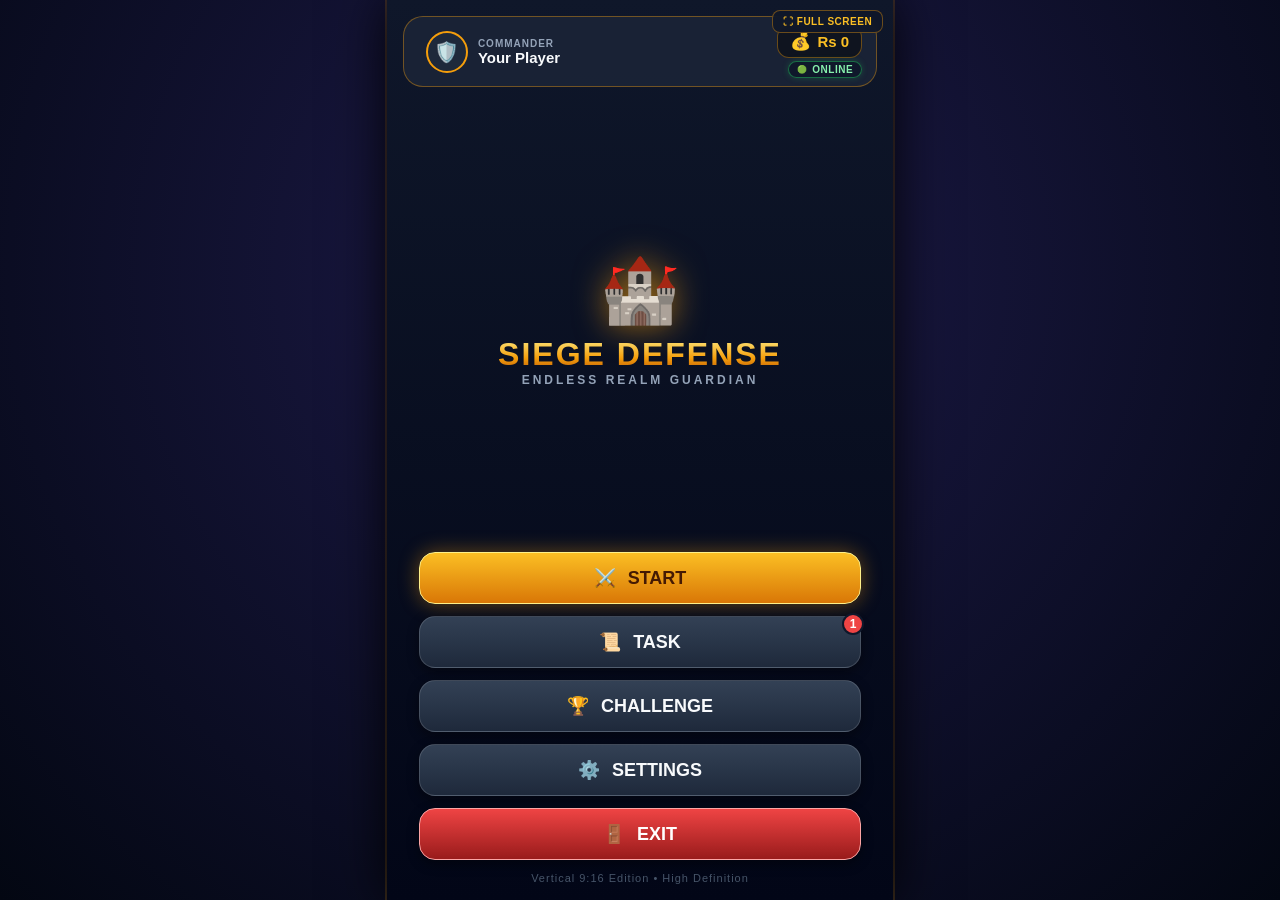
==== public/index.html @ 9a0242b2 "feat: initialize project scaffold Set up base Android project structure including Gradle version cat" ====
<!DOCTYPE html>
<html lang="en">
<head>
  <meta charset="UTF-8" />
  <meta name="viewport" content="width=device-width, initial-scale=1.0, maximum-scale=1.0, user-scalable=no, viewport-fit=cover" />
  <title>Tower Defense</title>
  <link rel="stylesheet" href="style.css" />
</head>
<body>
  <div id="game-root" class="game-wrapper">
    <!-- Fullscreen quick toggle button -->
    <button id="btn-fullscreen" class="btn-fullscreen-toggle" title="Full Screen">⛶ FULL SCREEN</button>

    <!-- Error Fallback display -->
    <div id="fatal-error-overlay" class="hidden error-overlay">
      <div class="error-box">
        <h3>Game Notice</h3>
        <p id="fatal-error-msg">Loading game assets...</p>
        <button onclick="location.reload()" class="btn-secondary" style="margin-top:10px;padding:8px 16px;">Reload</button>
      </div>
    </div>

    <!-- MAIN MENU SCREEN -->
    <div id="main-menu" class="screen active">
      <div class="menu-top-bar">
        <div class="player-profile-badge" id="btn-open-profile" title="Player Profile">
          <div class="avatar-frame">
            <img id="menu-avatar-img" src="" alt="Avatar" class="avatar-img hidden" />
            <div id="menu-avatar-fallback" class="avatar-fallback">🛡️</div>
          </div>
          <div class="player-info">
            <span class="player-label">COMMANDER</span>
            <span id="menu-player-name" class="player-name">Your Player</span>
          </div>
        </div>
        <div class="menu-status-container">
          <div class="currency-badge">
            <span class="currency-icon">💰</span>
            <span id="menu-money-display" class="currency-amount">Rs 0</span>
          </div>
          <div id="connection-status" class="connection-status online" title="Network Connection Status">
            <span class="status-indicator">🟢</span>
            <span class="status-text">ONLINE</span>
          </div>
        </div>
      </div>

      <div class="menu-hero">
        <div class="game-logo">
          <div class="logo-shield">🏰</div>
          <h1 class="logo-title">SIEGE DEFENSE</h1>
          <p class="logo-subtitle">ENDLESS REALM GUARDIAN</p>
        </div>
      </div>

      <div class="menu-actions">
        <button id="btn-start" class="btn-menu btn-primary">
          <span class="btn-icon">⚔️</span>
          <span class="btn-text">START</span>
        </button>
        <button id="btn-task" class="btn-menu btn-secondary">
          <span class="btn-icon">📜</span>
          <span class="btn-text">TASK</span>
          <span id="task-badge" class="badge hidden">!</span>
        </button>
        <button id="btn-challenge" class="btn-menu btn-secondary">
          <span class="btn-icon">🏆</span>
          <span class="btn-text">CHALLENGE</span>
          <span id="challenge-badge" class="badge hidden">!</span>
        </button>
        <button id="btn-settings" class="btn-menu btn-secondary">
          <span class="btn-icon">⚙️</span>
          <span class="btn-text">SETTINGS</span>
        </button>
        <button id="btn-exit" class="btn-menu btn-danger">
          <span class="btn-icon">🚪</span>
          <span class="btn-text">EXIT</span>
        </button>
      </div>
      <div class="menu-footer">Vertical 9:16 Edition • High Definition</div>
    </div>

    <!-- GAMEPLAY SCREEN -->
    <div id="gameplay-screen" class="screen">
      <!-- Game Top HUD -->
      <div id="game-hud">
        <div class="hud-stat" id="stat-castle">
          <span class="stat-icon">🏰</span>
          <span id="hud-castle" class="stat-value">100 / 100</span>
        </div>
        <div class="hud-stat" id="stat-money">
          <span class="stat-icon">💰</span>
          <span id="hud-money" class="stat-value">Rs 0</span>
        </div>
        <div class="hud-stat" id="stat-wave">
          <span class="stat-icon">🌊</span>
          <span id="hud-wave" class="stat-value">WAVE 1 / 100</span>
        </div>
        <div class="hud-controls">
          <button id="btn-speed" class="hud-btn" title="Toggle Speed">1x</button>
          <button id="btn-pause" class="hud-btn" title="Pause Game">⏸️</button>
          <button id="btn-ingame-menu" class="hud-btn" title="Return to Menu">🚪</button>
        </div>
      </div>

      <!-- Wave Announcement Banner -->
      <div id="wave-banner" class="wave-banner hidden">
        <div id="wave-banner-text" class="wave-banner-title">WAVE 1</div>
        <div id="wave-banner-sub" class="wave-banner-sub">GET READY!</div>
      </div>

      <!-- Battle Canvas Area -->
      <div id="canvas-container">
        <canvas id="game-canvas"></canvas>
      </div>

      <!-- Bottom Build & Control Bar -->
      <div id="bottom-bar">
        <div id="wave-control-bar">
          <div id="prep-timer-box">
            <span class="prep-label">Next Wave in:</span>
            <span id="prep-timer-val" class="prep-val">10s</span>
          </div>
          <button id="btn-send-wave" class="btn-action-wave">
            <span>⚔️ START WAVE</span>
          </button>
        </div>

        <div id="tower-selector-bar">
          <div class="tower-card" data-type="archer">
            <div class="tower-card-icon">🏹</div>
            <div class="tower-card-info">
              <span class="tower-card-name">Archer</span>
              <span class="tower-card-cost">Rs 100</span>
            </div>
          </div>
          <div class="tower-card" data-type="cannon">
            <div class="tower-card-icon">💣</div>
            <div class="tower-card-info">
              <span class="tower-card-name">Cannon</span>
              <span class="tower-card-cost">Rs 150</span>
            </div>
          </div>
          <div class="tower-card" data-type="magic">
            <div class="tower-card-icon">🔮</div>
            <div class="tower-card-info">
              <span class="tower-card-name">Magic</span>
              <span class="tower-card-cost">Rs 175</span>
            </div>
          </div>
          <div class="tower-card" data-type="lightning">
            <div class="tower-card-icon">⚡</div>
            <div class="tower-card-info">
              <span class="tower-card-name">Lightning</span>
              <span class="tower-card-cost">Rs 225</span>
            </div>
          </div>
        </div>
      </div>

      <!-- Tower Inspection Modal / Panel -->
      <div id="tower-inspector" class="inspector-panel hidden">
        <div class="inspector-header">
          <div class="inspector-title-row">
            <span id="insp-icon" class="insp-icon">🏹</span>
            <div>
              <div id="insp-name" class="insp-name">Archer Tower</div>
              <div id="insp-level" class="insp-level">Level 1</div>
            </div>
          </div>
          <button id="btn-close-inspector" class="insp-close">✕</button>
        </div>
        <div class="inspector-stats">
          <div class="stat-pill"><span class="pill-lbl">Damage</span><span id="insp-dmg" class="pill-val">25</span></div>
          <div class="stat-pill"><span class="pill-lbl">Range</span><span id="insp-rng" class="pill-val">140</span></div>
          <div class="stat-pill"><span class="pill-lbl">Speed</span><span id="insp-spd" class="pill-val">1.2s</span></div>
          <div class="stat-pill"><span class="pill-lbl">Kills</span><span id="insp-kills" class="pill-val">0</span></div>
        </div>
        <div class="inspector-actions">
          <button id="btn-upgrade-tower" class="btn-inspect btn-upgrade">
            <span>⬆️ Upgrade</span>
            <span id="insp-upgrade-cost" class="cost-tag">Rs 120</span>
          </button>
          <button id="btn-sell-tower" class="btn-inspect btn-sell">
            <span>💰 Sell</span>
            <span id="insp-sell-refund" class="cost-tag">+Rs 70</span>
          </button>
        </div>
      </div>
    </div>

    <!-- PROFILE CUSTOMIZATION MODAL -->
    <div id="profile-modal" class="modal-overlay hidden">
      <div class="modal-card">
        <div class="modal-header">
          <h2>Player Profile</h2>
          <button class="modal-close" data-close="profile-modal">✕</button>
        </div>
        <div class="profile-preview-box">
          <div class="large-avatar-frame">
            <img id="profile-modal-img" src="" alt="Avatar" class="large-avatar-img hidden" />
            <div id="profile-modal-fallback" class="large-avatar-fallback">🛡️</div>
          </div>
          <input type="file" id="avatar-file-input" accept="image/png, image/jpeg, image/jpg" style="display:none;" />
          <button id="btn-upload-avatar" class="btn-subaction">📷 Upload Picture</button>
        </div>
        <div class="profile-form-group">
          <label for="input-player-name">Player Name</label>
          <input type="text" id="input-player-name" maxlength="20" placeholder="Enter commander name..." />
        </div>
        <div class="modal-footer">
          <button id="btn-save-profile" class="btn-primary full-width">SAVE</button>
        </div>
      </div>
    </div>

    <!-- TASKS MODAL -->
    <div id="tasks-modal" class="modal-overlay hidden">
      <div class="modal-card modal-large">
        <div class="modal-header">
          <h2 id="tasks-title">TASKS 0 / 100</h2>
          <button class="modal-close" data-close="tasks-modal">✕</button>
        </div>
        <div class="modal-content scrollable">
          <div id="tasks-list" class="items-list">
            <!-- Dynamic tasks rendered here -->
          </div>
        </div>
        <div class="modal-footer">
          <button class="btn-secondary full-width" data-close="tasks-modal">CLOSE</button>
        </div>
      </div>
    </div>

    <!-- CHALLENGES MODAL -->
    <div id="challenges-modal" class="modal-overlay hidden">
      <div class="modal-card modal-large">
        <div class="modal-header">
          <h2 id="challenges-title">CHALLENGES 0 / 100</h2>
          <button class="modal-close" data-close="challenges-modal">✕</button>
        </div>
        <div class="modal-content scrollable">
          <div id="challenges-list" class="items-list">
            <!-- Dynamic challenges rendered here -->
          </div>
        </div>
        <div class="modal-footer">
          <button class="btn-secondary full-width" data-close="challenges-modal">CLOSE</button>
        </div>
      </div>
    </div>

    <!-- SETTINGS MODAL -->
    <div id="settings-modal" class="modal-overlay hidden">
      <div class="modal-card">
        <div class="modal-header">
          <h2>⚙️ Settings</h2>
          <button class="modal-close" data-close="settings-modal">✕</button>
        </div>
        <div class="settings-body">
          <!-- 1. MASTER VOLUME -->
          <div class="setting-section" id="section-master-volume">
            <div class="setting-section-header">
              <span class="setting-section-title">🔊 MASTER VOLUME</span>
            </div>
            <div class="volume-slider-box">
              <div class="volume-slider-row">
                <span id="volume-icon" class="volume-icon">🔊</span>
                <input type="range" id="slider-master-volume" min="0" max="100" value="70" class="volume-slider" title="Master Volume" />
                <span id="volume-percent-text" class="volume-percent-text">70%</span>
              </div>
            </div>
            <div class="audio-subtoggles">
              <div class="subtoggle-item">
                <span>Music</span>
                <label class="switch switch-sm">
                  <input type="checkbox" id="toggle-music" checked />
                  <span class="slider"></span>
                </label>
              </div>
              <div class="subtoggle-item">
                <span>Sound FX</span>
                <label class="switch switch-sm">
                  <input type="checkbox" id="toggle-sfx" checked />
                  <span class="slider"></span>
                </label>
              </div>
            </div>
          </div>

          <!-- 2. GRAPHICS -->
          <div class="setting-section" id="section-graphics">
            <div class="setting-section-header">
              <span class="setting-section-title">🎨 GRAPHICS</span>
            </div>
            <div class="quality-selector" id="graphics-selector">
              <button class="btn-chip" data-quality="low">LOW</button>
              <button class="btn-chip active" data-quality="medium">MEDIUM</button>
              <button class="btn-chip" data-quality="high">HIGH</button>
            </div>
            <div id="graphics-desc" class="setting-info-desc">
              <strong>MEDIUM:</strong> Normal particles • Normal animations • Normal effects
            </div>
          </div>

          <!-- 3. DIFFICULTY -->
          <div class="setting-section" id="section-difficulty">
            <div class="setting-section-header">
              <span class="setting-section-title">⚔️ DIFFICULTY</span>
            </div>
            <div class="difficulty-selector" id="difficulty-selector">
              <button class="btn-difficulty active" data-diff="easy">EASY</button>
              <button class="btn-difficulty" data-diff="normal">NORMAL</button>
              <button class="btn-difficulty" data-diff="hard">HARD</button>
            </div>
            <div id="difficulty-desc" class="setting-info-desc">
              <strong>EASY:</strong> Enemy HP: Low | Castle Dmg: Low | Speed: Very Slow | Spawns: Slow. Suitable for beginners.
            </div>
          </div>

          <hr class="divider" />
          <div class="setting-danger-zone">
            <button id="btn-reset-data" class="btn-danger full-width">Reset Game Data</button>
          </div>
        </div>
        <div class="modal-footer">
          <button class="btn-secondary full-width" data-close="settings-modal">BACK</button>
        </div>
      </div>
    </div>

    <!-- RESET CONFIRMATION MODAL -->
    <div id="reset-confirm-modal" class="modal-overlay hidden">
      <div class="modal-card alert-card">
        <h3>Reset Game Data</h3>
        <p class="alert-desc">Are you sure? All saved progress will be deleted.</p>
        <div class="alert-actions">
          <button id="btn-reset-cancel" class="btn-secondary">CANCEL</button>
          <button id="btn-reset-confirm" class="btn-danger">RESET</button>
        </div>
      </div>
    </div>

    <!-- EXIT / THANKS SCREEN -->
    <div id="exit-screen" class="screen">
      <div class="exit-card">
        <div class="exit-badge">🏰</div>
        <h2>Thanks for playing!</h2>
        <p>All your progress, commander profile, tasks, and coins have been safely saved.</p>
        <button id="btn-return-game" class="btn-primary full-width">RETURN TO GAME</button>
      </div>
    </div>

    <!-- GAME OVER SCREEN -->
    <div id="game-over-screen" class="screen">
      <div class="game-over-card">
        <h1 class="game-over-title">GAME OVER</h1>
        
        <div class="game-over-stats">
          <div class="game-over-stat-line">
            <span class="stat-line-label">Money Collected:</span>
            <span id="go-money" class="stat-line-val">Rs 0</span>
          </div>
          <div class="game-over-stat-line">
            <span class="stat-line-label">Kills:</span>
            <span id="go-kills" class="stat-line-val">0</span>
          </div>
          <div class="game-over-stat-line">
            <span class="stat-line-label">Playing Duration:</span>
            <span id="go-duration" class="stat-line-val">00:00</span>
          </div>
        </div>

        <div class="game-over-actions">
          <button id="btn-go-restart" class="btn-primary full-width">RESTART</button>
          <button id="btn-go-menu" class="btn-secondary full-width">MAIN MENU</button>
        </div>
      </div>
    </div>

    <!-- VICTORY SCREEN (100 WAVES COMPLETED) -->
    <div id="victory-screen" class="screen">
      <div class="victory-card">
        <div class="victory-trophy">🏆</div>
        <h1 class="victory-title">100 WAVES COMPLETED!</h1>
        <p class="victory-subtitle">CITADEL DEFENDED & REALM SECURED</p>
        
        <div class="victory-stats">
          <div class="victory-stat-line">
            <span class="stat-line-label">Waves Cleared:</span>
            <span class="stat-line-val highlight">100 / 100</span>
          </div>
          <div class="victory-stat-line">
            <span class="stat-line-label">Difficulty:</span>
            <span id="vic-difficulty" class="stat-line-val highlight">EASY</span>
          </div>
          <div class="victory-stat-line">
            <span class="stat-line-label">Castle Health:</span>
            <span id="vic-castle" class="stat-line-val">🏰 100 / 100</span>
          </div>
          <div class="victory-stat-line">
            <span class="stat-line-label">Total Gold:</span>
            <span id="vic-money" class="stat-line-val">Rs 0</span>
          </div>
          <div class="victory-stat-line">
            <span class="stat-line-label">Monsters Slain:</span>
            <span id="vic-kills" class="stat-line-val">0</span>
          </div>
          <div class="victory-stat-line">
            <span class="stat-line-label">Time Taken:</span>
            <span id="vic-duration" class="stat-line-val">00:00</span>
          </div>
        </div>

        <div class="victory-actions">
          <button id="btn-vic-restart" class="btn-primary full-width">PLAY AGAIN</button>
          <button id="btn-vic-menu" class="btn-secondary full-width">MAIN MENU</button>
        </div>
      </div>
    </div>

    <!-- PAUSE OVERLAY -->
    <div id="pause-modal" class="modal-overlay hidden">
      <div class="modal-card alert-card">
        <h2>Game Paused</h2>
        <div class="pause-stats">
          <p>Current Wave: <span id="pause-wave-num">1</span></p>
          <p>Duration: <span id="pause-duration">00:00</span></p>
        </div>
        <div class="pause-actions">
          <button id="btn-resume" class="btn-primary full-width">RESUME</button>
          <button id="btn-pause-menu" class="btn-secondary full-width">EXIT TO MENU</button>
        </div>
      </div>
    </div>
  </div>

  <script src="game.js"></script>
</body>
</html>
---- public/style.css ----
* {
  box-sizing: border-box;
  margin: 0;
  padding: 0;
  user-select: none;
  -webkit-user-select: none;
  font-family: -apple-system, BlinkMacSystemFont, "Segoe UI", Roboto, Oxygen, Ubuntu, Cantarell, sans-serif;
}

:root {
  --primary-gold: #f59e0b;
  --primary-gold-hover: #d97706;
  --accent-red: #ef4444;
  --accent-blue: #3b82f6;
  --accent-green: #10b981;
  --bg-dark: #090d16;
  --card-bg: rgba(15, 23, 42, 0.95);
  --border-gold: rgba(245, 158, 11, 0.4);
}

html,
body {
  width: 100%;
  height: 100%;
  margin: 0;
  padding: 0;
  overflow: hidden;
  background-color: #030712;
  background-image: radial-gradient(circle at 50% 30%, #1e1b4b 0%, #030712 100%);
}

body {
  display: flex;
  justify-content: center;
  align-items: center;
}

.game-wrapper {
  width: min(100vw, 56.25vh);
  height: min(100vh, 177.78vw);
  aspect-ratio: 9 / 16;
  margin: auto;
  position: relative;
  overflow: hidden;
  background: var(--bg-dark);
  box-shadow: 0 0 50px rgba(0, 0, 0, 0.9), 0 0 0 2px rgba(245, 158, 11, 0.2);
  display: flex;
  flex-direction: column;
  min-width: 280px;
  min-height: 500px;
}

@media (max-width: 600px) {
  .game-wrapper {
    width: 100vw;
    height: 100dvh;
    aspect-ratio: 9 / 16;
    box-shadow: none;
    min-width: auto;
    min-height: auto;
  }
}

.btn-fullscreen-toggle {
  position: absolute;
  top: 10px;
  right: 10px;
  z-index: 100;
  background: rgba(15, 23, 42, 0.85);
  border: 1px solid var(--border-gold);
  color: #fbbf24;
  font-size: 10px;
  font-weight: 800;
  padding: 5px 10px;
  border-radius: 8px;
  cursor: pointer;
  letter-spacing: 0.5px;
  transition: all 0.2s ease;
  backdrop-filter: blur(4px);
}

.btn-fullscreen-toggle:hover {
  background: rgba(245, 158, 11, 0.2);
  color: #fef08a;
}

.error-overlay {
  position: absolute;
  top: 0;
  left: 0;
  right: 0;
  bottom: 0;
  background: rgba(3, 7, 18, 0.95);
  z-index: 9999;
  display: flex;
  align-items: center;
  justify-content: center;
  padding: 20px;
}

.error-box {
  background: #1e293b;
  border: 2px solid #ef4444;
  border-radius: 16px;
  padding: 20px;
  text-align: center;
  color: #f8fafc;
  max-width: 320px;
}

.screen {
  position: absolute;
  top: 0;
  left: 0;
  width: 100%;
  height: 100%;
  display: none;
  flex-direction: column;
  z-index: 10;
  background: #0b1120;
}

.screen.active {
  display: flex;
}

/* ================= MAIN MENU ================= */
#main-menu {
  background: linear-gradient(180deg, #0f172a 0%, #020617 100%);
  padding: 16px;
  justify-content: space-between;
}

.menu-top-bar {
  display: flex;
  align-items: center;
  justify-content: space-between;
  background: rgba(30, 41, 59, 0.7);
  padding: 8px 14px;
  border-radius: 20px;
  border: 1px solid var(--border-gold);
}

.player-profile-badge {
  display: flex;
  align-items: center;
  gap: 10px;
  cursor: pointer;
  padding: 4px 8px;
  border-radius: 14px;
  transition: background 0.2s;
}

.player-profile-badge:hover {
  background: rgba(255, 255, 255, 0.08);
}

.avatar-frame {
  width: 42px;
  height: 42px;
  border-radius: 50%;
  border: 2px solid var(--primary-gold);
  overflow: hidden;
  background: #1e293b;
  display: flex;
  align-items: center;
  justify-content: center;
}

.avatar-img {
  width: 100%;
  height: 100%;
  object-fit: cover;
}

.avatar-fallback {
  font-size: 20px;
}

.player-info {
  display: flex;
  flex-direction: column;
}

.player-label {
  font-size: 10px;
  letter-spacing: 1px;
  color: #94a3b8;
  font-weight: 700;
}

.player-name {
  font-size: 15px;
  font-weight: 700;
  color: #f8fafc;
}

.menu-status-container {
  display: flex;
  flex-direction: column;
  align-items: flex-end;
  gap: 3px;
}

.currency-badge {
  display: flex;
  align-items: center;
  gap: 6px;
  background: rgba(0, 0, 0, 0.4);
  padding: 5px 12px;
  border-radius: 12px;
  border: 1px solid rgba(245, 158, 11, 0.4);
}

.currency-icon {
  font-size: 17px;
}

.currency-amount {
  font-weight: 800;
  color: #fbbf24;
  font-size: 15px;
}

.connection-status {
  display: inline-flex;
  align-items: center;
  gap: 5px;
  background: rgba(15, 23, 42, 0.85);
  border: 1px solid rgba(255, 255, 255, 0.12);
  padding: 2px 8px;
  border-radius: 10px;
  font-size: 10px;
  font-weight: 800;
  letter-spacing: 0.5px;
  transition: all 0.25s ease;
}

.connection-status.online {
  border-color: rgba(34, 197, 94, 0.5);
  color: #86efac;
  box-shadow: 0 0 6px rgba(34, 197, 94, 0.25);
}

.connection-status.offline {
  border-color: rgba(148, 163, 184, 0.35);
  color: #cbd5e1;
}

.status-indicator {
  font-size: 8px;
  line-height: 1;
}

.status-text {
  font-weight: 800;
}

.menu-hero {
  display: flex;
  flex-direction: column;
  align-items: center;
  text-align: center;
  margin: auto 0;
}

.logo-shield {
  font-size: 64px;
  filter: drop-shadow(0 0 16px rgba(245, 158, 11, 0.6));
  animation: floatShield 3s ease-in-out infinite;
}

@keyframes floatShield {
  0%, 100% { transform: translateY(0); }
  50% { transform: translateY(-8px); }
}

.logo-title {
  font-size: 32px;
  font-weight: 900;
  letter-spacing: 2px;
  background: linear-gradient(180deg, #fef08a 0%, #f59e0b 60%, #b45309 100%);
  -webkit-background-clip: text;
  -webkit-text-fill-color: transparent;
  margin-top: 8px;
}

.logo-subtitle {
  font-size: 12px;
  letter-spacing: 3px;
  color: #94a3b8;
  font-weight: 700;
}

.menu-actions {
  display: flex;
  flex-direction: column;
  gap: 12px;
  padding: 0 16px;
  margin-bottom: 12px;
}

.btn-menu {
  position: relative;
  display: flex;
  align-items: center;
  justify-content: center;
  gap: 12px;
  height: 52px;
  font-size: 18px;
  font-weight: 800;
  border-radius: 16px;
  cursor: pointer;
  border: none;
  transition: all 0.15s ease;
  box-shadow: 0 4px 12px rgba(0, 0, 0, 0.4);
}

.btn-menu:active {
  transform: scale(0.97);
}

.btn-primary {
  background: linear-gradient(180deg, #fbbf24 0%, #d97706 100%);
  color: #451a03;
  border: 1px solid #fef08a;
  box-shadow: 0 0 20px rgba(245, 158, 11, 0.4);
}

.btn-primary:hover {
  background: linear-gradient(180deg, #fde047 0%, #b45309 100%);
}

.btn-secondary {
  background: linear-gradient(180deg, #334155 0%, #1e293b 100%);
  color: #f8fafc;
  border: 1px solid rgba(255, 255, 255, 0.15);
}

.btn-secondary:hover {
  background: linear-gradient(180deg, #475569 0%, #334155 100%);
}

.btn-danger {
  background: linear-gradient(180deg, #ef4444 0%, #991b1b 100%);
  color: #ffffff;
  border: 1px solid #fca5a5;
}

.badge {
  position: absolute;
  top: -4px;
  right: -4px;
  width: 22px;
  height: 22px;
  border-radius: 50%;
  background: #ef4444;
  color: white;
  font-size: 12px;
  font-weight: 800;
  display: flex;
  align-items: center;
  justify-content: center;
  border: 2px solid #0f172a;
}

.menu-footer {
  text-align: center;
  font-size: 11px;
  color: #475569;
  letter-spacing: 1px;
}

/* ================= GAMEPLAY SCREEN ================= */
#gameplay-screen {
  position: relative;
  background: #06090e;
}

#game-hud {
  height: 48px;
  background: rgba(15, 23, 42, 0.95);
  display: flex;
  align-items: center;
  justify-content: space-between;
  padding: 0 12px;
  border-bottom: 1px solid var(--border-gold);
  z-index: 20;
}

.hud-stat {
  display: flex;
  align-items: center;
  gap: 5px;
  font-size: 14px;
  font-weight: 800;
  color: #f8fafc;
}

#hud-money {
  color: #fbbf24;
}

.hud-controls {
  display: flex;
  gap: 6px;
}

.hud-btn {
  background: #1e293b;
  border: 1px solid rgba(255, 255, 255, 0.2);
  color: #f8fafc;
  border-radius: 8px;
  width: 32px;
  height: 32px;
  display: flex;
  align-items: center;
  justify-content: center;
  font-size: 13px;
  font-weight: 800;
  cursor: pointer;
}

.hud-btn:active {
  transform: scale(0.92);
}

#canvas-container {
  flex: 1;
  position: relative;
  width: 100%;
  overflow: hidden;
  background: #020617;
}

#game-canvas {
  width: 100%;
  height: 100%;
  display: block;
}

.wave-banner {
  position: absolute;
  top: 60px;
  left: 50%;
  transform: translateX(-50%);
  background: rgba(15, 23, 42, 0.95);
  border: 2px solid var(--primary-gold);
  padding: 10px 24px;
  border-radius: 20px;
  text-align: center;
  z-index: 30;
  box-shadow: 0 8px 32px rgba(0, 0, 0, 0.8);
  pointer-events: none;
  animation: bannerPop 0.3s ease-out;
}

@keyframes bannerPop {
  0% { transform: translateX(-50%) scale(0.8); opacity: 0; }
  100% { transform: translateX(-50%) scale(1); opacity: 1; }
}

.wave-banner-title {
  font-size: 20px;
  font-weight: 900;
  color: #fbbf24;
  letter-spacing: 1px;
}

.wave-banner-sub {
  font-size: 11px;
  font-weight: 700;
  color: #94a3b8;
  letter-spacing: 2px;
}

/* Bottom Bar */
#bottom-bar {
  background: rgba(15, 23, 42, 0.98);
  border-top: 1px solid var(--border-gold);
  padding: 8px 10px;
  display: flex;
  flex-direction: column;
  gap: 8px;
  z-index: 20;
}

#wave-control-bar {
  display: flex;
  align-items: center;
  justify-content: space-between;
}

#prep-timer-box {
  display: flex;
  align-items: center;
  gap: 6px;
  font-size: 12px;
  color: #94a3b8;
}

.prep-val {
  font-size: 14px;
  font-weight: 800;
  color: #fbbf24;
}

.btn-action-wave {
  background: linear-gradient(180deg, #ef4444 0%, #b91c1c 100%);
  color: white;
  border: 1px solid #fca5a5;
  font-weight: 800;
  font-size: 13px;
  padding: 8px 16px;
  border-radius: 12px;
  cursor: pointer;
  transition: transform 0.1s;
}

.btn-action-wave:active {
  transform: scale(0.95);
}

#tower-selector-bar {
  display: grid;
  grid-template-columns: repeat(4, 1fr);
  gap: 8px;
}

.tower-card {
  background: #1e293b;
  border: 1.5px solid rgba(255, 255, 255, 0.15);
  border-radius: 12px;
  padding: 6px 4px;
  display: flex;
  flex-direction: column;
  align-items: center;
  cursor: pointer;
  transition: all 0.15s;
}

.tower-card:active, .tower-card.selected {
  border-color: var(--primary-gold);
  background: rgba(245, 158, 11, 0.15);
  box-shadow: 0 0 10px rgba(245, 158, 11, 0.3);
}

.tower-card-icon {
  font-size: 22px;
}

.tower-card-info {
  display: flex;
  flex-direction: column;
  align-items: center;
}

.tower-card-name {
  font-size: 11px;
  font-weight: 700;
  color: #f1f5f9;
}

.tower-card-cost {
  font-size: 10px;
  font-weight: 800;
  color: #fbbf24;
}

/* Inspector Panel */
.inspector-panel {
  position: absolute;
  bottom: 120px;
  left: 12px;
  right: 12px;
  background: rgba(15, 23, 42, 0.95);
  border: 1.5px solid var(--primary-gold);
  border-radius: 16px;
  padding: 12px;
  box-shadow: 0 10px 30px rgba(0, 0, 0, 0.8);
  z-index: 25;
}

.inspector-header {
  display: flex;
  align-items: center;
  justify-content: space-between;
  margin-bottom: 8px;
}

.inspector-title-row {
  display: flex;
  align-items: center;
  gap: 10px;
}

.insp-icon {
  font-size: 24px;
}

.insp-name {
  font-size: 15px;
  font-weight: 800;
  color: #f8fafc;
}

.insp-level {
  font-size: 11px;
  color: #fbbf24;
  font-weight: 700;
}

.insp-close {
  background: none;
  border: none;
  color: #94a3b8;
  font-size: 18px;
  cursor: pointer;
  padding: 4px;
}

.inspector-stats {
  display: grid;
  grid-template-columns: repeat(4, 1fr);
  gap: 6px;
  margin-bottom: 10px;
}

.stat-pill {
  background: #1e293b;
  border-radius: 8px;
  padding: 4px;
  display: flex;
  flex-direction: column;
  align-items: center;
}

.pill-lbl {
  font-size: 9px;
  color: #94a3b8;
  font-weight: 700;
}

.pill-val {
  font-size: 12px;
  color: #f8fafc;
  font-weight: 800;
}

.inspector-actions {
  display: grid;
  grid-template-columns: 1fr 1fr;
  gap: 8px;
}

.btn-inspect {
  height: 40px;
  border-radius: 10px;
  font-size: 13px;
  font-weight: 800;
  cursor: pointer;
  border: none;
  display: flex;
  align-items: center;
  justify-content: center;
  gap: 6px;
}

.btn-upgrade {
  background: #10b981;
  color: white;
}

.btn-sell {
  background: #64748b;
  color: white;
}

.cost-tag {
  background: rgba(0, 0, 0, 0.3);
  padding: 2px 6px;
  border-radius: 6px;
  font-size: 11px;
}

/* ================= MODALS ================= */
.modal-overlay {
  position: absolute;
  top: 0;
  left: 0;
  width: 100%;
  height: 100%;
  background: rgba(0, 0, 0, 0.75);
  backdrop-filter: blur(4px);
  display: flex;
  align-items: center;
  justify-content: center;
  z-index: 50;
  padding: 16px;
}

.modal-card {
  width: 100%;
  max-width: 380px;
  background: #0f172a;
  border: 1px solid var(--border-gold);
  border-radius: 20px;
  padding: 18px;
  box-shadow: 0 16px 40px rgba(0, 0, 0, 0.9);
  display: flex;
  flex-direction: column;
  gap: 14px;
}

.modal-large {
  max-height: 80vh;
}

.modal-header {
  display: flex;
  align-items: center;
  justify-content: space-between;
  border-bottom: 1px solid rgba(255, 255, 255, 0.1);
  padding-bottom: 8px;
}

.modal-header h2 {
  font-size: 18px;
  font-weight: 800;
  color: #f8fafc;
}

.modal-close {
  background: none;
  border: none;
  font-size: 20px;
  color: #94a3b8;
  cursor: pointer;
}

.profile-preview-box {
  display: flex;
  flex-direction: column;
  align-items: center;
  gap: 10px;
}

.large-avatar-frame {
  width: 90px;
  height: 90px;
  border-radius: 50%;
  border: 3px solid var(--primary-gold);
  overflow: hidden;
  background: #1e293b;
  display: flex;
  align-items: center;
  justify-content: center;
}

.large-avatar-img {
  width: 100%;
  height: 100%;
  object-fit: cover;
}

.large-avatar-fallback {
  font-size: 44px;
}

.btn-subaction {
  background: #1e293b;
  border: 1px solid rgba(255, 255, 255, 0.2);
  color: #f8fafc;
  padding: 8px 14px;
  border-radius: 10px;
  font-size: 13px;
  font-weight: 700;
  cursor: pointer;
}

.profile-form-group {
  display: flex;
  flex-direction: column;
  gap: 6px;
}

.profile-form-group label {
  font-size: 12px;
  font-weight: 700;
  color: #94a3b8;
}

.profile-form-group input {
  background: #1e293b;
  border: 1px solid rgba(255, 255, 255, 0.2);
  border-radius: 10px;
  padding: 10px 14px;
  color: #f8fafc;
  font-size: 15px;
  outline: none;
}

.profile-form-group input:focus {
  border-color: var(--primary-gold);
}

.full-width {
  width: 100%;
  height: 46px;
  font-size: 15px;
  font-weight: 800;
  border-radius: 12px;
}

.scrollable {
  overflow-y: auto;
  max-height: 50vh;
  padding-right: 4px;
}

.items-list {
  display: flex;
  flex-direction: column;
  gap: 10px;
}

.item-card {
  background: #1e293b;
  border: 1px solid rgba(255, 255, 255, 0.1);
  border-radius: 12px;
  padding: 12px;
  display: flex;
  flex-direction: column;
  gap: 8px;
}

.item-header {
  display: flex;
  align-items: center;
  justify-content: space-between;
}

.item-title {
  font-size: 14px;
  font-weight: 800;
  color: #f8fafc;
}

.item-reward {
  font-size: 13px;
  font-weight: 800;
  color: #fbbf24;
}

.progress-track {
  width: 100%;
  height: 8px;
  background: #0f172a;
  border-radius: 4px;
  overflow: hidden;
}

.progress-fill {
  height: 100%;
  background: linear-gradient(90deg, #fbbf24, #f59e0b);
  border-radius: 4px;
}

.item-footer {
  display: flex;
  align-items: center;
  justify-content: space-between;
}

.progress-text {
  font-size: 11px;
  color: #94a3b8;
  font-weight: 700;
}

.btn-claim {
  background: #10b981;
  color: white;
  border: none;
  padding: 6px 14px;
  border-radius: 8px;
  font-size: 12px;
  font-weight: 800;
  cursor: pointer;
}

.btn-claim:disabled {
  background: #334155;
  color: #64748b;
  cursor: not-allowed;
}

/* Settings */
.settings-body {
  display: flex;
  flex-direction: column;
  gap: 12px;
}

.setting-section {
  display: flex;
  flex-direction: column;
  gap: 8px;
  background: rgba(15, 23, 42, 0.65);
  padding: 10px 12px;
  border-radius: 12px;
  border: 1px solid rgba(255, 255, 255, 0.08);
}

.setting-section-header {
  display: flex;
  align-items: center;
  justify-content: space-between;
}

.setting-section-title {
  font-size: 12px;
  font-weight: 800;
  color: #fbbf24;
  letter-spacing: 0.8px;
}

.volume-slider-box {
  display: flex;
  flex-direction: column;
  gap: 6px;
}

.volume-slider-row {
  display: flex;
  align-items: center;
  gap: 10px;
  background: rgba(2, 6, 23, 0.6);
  padding: 8px 12px;
  border-radius: 10px;
  border: 1px solid rgba(255, 255, 255, 0.06);
}

.volume-icon {
  font-size: 18px;
  line-height: 1;
}

.volume-slider {
  flex: 1;
  -webkit-appearance: none;
  appearance: none;
  height: 8px;
  background: #334155;
  border-radius: 4px;
  outline: none;
  cursor: pointer;
  transition: background 0.2s;
}

.volume-slider::-webkit-slider-thumb {
  -webkit-appearance: none;
  appearance: none;
  width: 20px;
  height: 20px;
  border-radius: 50%;
  background: linear-gradient(135deg, #fbbf24, #d97706);
  border: 2px solid #fff;
  box-shadow: 0 0 8px rgba(251, 191, 36, 0.6);
  cursor: pointer;
  transition: transform 0.1s;
}

.volume-slider::-webkit-slider-thumb:active {
  transform: scale(1.15);
}

.volume-slider::-moz-range-thumb {
  width: 20px;
  height: 20px;
  border-radius: 50%;
  background: linear-gradient(135deg, #fbbf24, #d97706);
  border: 2px solid #fff;
  box-shadow: 0 0 8px rgba(251, 191, 36, 0.6);
  cursor: pointer;
}

.volume-percent-text {
  font-size: 13px;
  font-weight: 800;
  color: #fbbf24;
  min-width: 40px;
  text-align: right;
  font-variant-numeric: tabular-nums;
}

.audio-subtoggles {
  display: flex;
  align-items: center;
  justify-content: space-around;
  padding-top: 4px;
}

.subtoggle-item {
  display: flex;
  align-items: center;
  gap: 8px;
  font-size: 12px;
  font-weight: 700;
  color: #cbd5e1;
}

.switch-sm {
  width: 36px;
  height: 20px;
}

.switch-sm .slider:before {
  height: 14px;
  width: 14px;
  left: 3px;
  bottom: 3px;
}

.switch-sm input:checked + .slider:before {
  transform: translateX(16px);
}

.setting-info-desc {
  font-size: 11px;
  color: #cbd5e1;
  line-height: 1.4;
  padding-top: 2px;
}

.setting-row {
  display: flex;
  align-items: center;
  justify-content: space-between;
  font-size: 14px;
  font-weight: 700;
  color: #f8fafc;
}

.switch {
  position: relative;
  display: inline-block;
  width: 44px;
  height: 24px;
}

.switch input {
  opacity: 0;
  width: 0;
  height: 0;
}

.slider {
  position: absolute;
  cursor: pointer;
  top: 0; left: 0; right: 0; bottom: 0;
  background-color: #334155;
  transition: .3s;
  border-radius: 24px;
}

.slider:before {
  position: absolute;
  content: "";
  height: 18px;
  width: 18px;
  left: 3px;
  bottom: 3px;
  background-color: white;
  transition: .3s;
  border-radius: 50%;
}

input:checked + .slider {
  background-color: var(--primary-gold);
}

input:checked + .slider:before {
  transform: translateX(20px);
}

.quality-selector {
  display: flex;
  gap: 8px;
}

.btn-chip {
  flex: 1;
  background: #1e293b;
  border: 1px solid rgba(255, 255, 255, 0.15);
  color: #94a3b8;
  padding: 7px 10px;
  border-radius: 8px;
  font-size: 11px;
  font-weight: 800;
  cursor: pointer;
  letter-spacing: 0.5px;
  transition: all 0.2s ease;
  text-align: center;
}

.btn-chip.active {
  background: linear-gradient(135deg, #f59e0b, #d97706);
  color: #020617;
  border-color: #fef08a;
  box-shadow: 0 0 10px rgba(245, 158, 11, 0.35);
}

.difficulty-selector {
  display: flex;
  gap: 8px;
}

.btn-difficulty {
  flex: 1;
  background: #1e293b;
  border: 1px solid rgba(255, 255, 255, 0.15);
  color: #94a3b8;
  padding: 7px 10px;
  border-radius: 8px;
  font-size: 11px;
  font-weight: 800;
  cursor: pointer;
  letter-spacing: 0.5px;
  transition: all 0.2s ease;
  text-align: center;
}

.btn-difficulty.active {
  background: linear-gradient(135deg, #f59e0b, #d97706);
  color: #020617;
  border-color: #fef08a;
  box-shadow: 0 0 10px rgba(245, 158, 11, 0.35);
}

.difficulty-desc {
  font-size: 11px;
  color: #cbd5e1;
  line-height: 1.4;
  padding-top: 4px;
}

/* Castle damage feedback & animations */
@keyframes screenShake {
  0% { transform: translate(0, 0); }
  20% { transform: translate(-5px, 4px); }
  40% { transform: translate(5px, -4px); }
  60% { transform: translate(-4px, 3px); }
  80% { transform: translate(4px, -2px); }
  100% { transform: translate(0, 0); }
}

.shake-effect {
  animation: screenShake 0.4s ease-out;
}

@keyframes flashCastleHp {
  0% { background: rgba(239, 68, 68, 0.8); color: #fff; }
  100% { background: transparent; }
}

.hud-castle-hit {
  animation: flashCastleHp 0.6s ease-out;
  border-radius: 6px;
  padding: 2px 4px;
}

/* ================= VICTORY SCREEN (100 WAVES) ================= */
#victory-screen {
  background: radial-gradient(circle at 50% 30%, #1e1b4b 0%, #030712 100%);
  align-items: center;
  justify-content: center;
  padding: 20px;
}

.victory-card {
  width: 100%;
  max-width: 360px;
  background: #0f172a;
  border: 2px solid #fbbf24;
  border-radius: 20px;
  padding: 24px 20px;
  display: flex;
  flex-direction: column;
  gap: 16px;
  text-align: center;
  box-shadow: 0 0 50px rgba(251, 191, 36, 0.4);
  animation: bannerPop 0.5s cubic-bezier(0.175, 0.885, 0.32, 1.275);
}

.victory-trophy {
  font-size: 56px;
  animation: trophyBounce 1.5s infinite ease-in-out;
}

@keyframes trophyBounce {
  0%, 100% { transform: translateY(0); }
  50% { transform: translateY(-8px); }
}

.victory-title {
  font-size: 26px;
  font-weight: 900;
  color: #fbbf24;
  letter-spacing: 1px;
}

.victory-subtitle {
  font-size: 11px;
  font-weight: 800;
  color: #a5b4fc;
  letter-spacing: 1.5px;
}

.victory-stats {
  display: flex;
  flex-direction: column;
  gap: 10px;
  background: #1e293b;
  padding: 14px 16px;
  border-radius: 14px;
  border: 1px solid rgba(251, 191, 36, 0.2);
}

.victory-stat-line {
  display: flex;
  justify-content: space-between;
  font-size: 14px;
  font-weight: 700;
}

.stat-line-val.highlight {
  color: #fbbf24;
  font-weight: 900;
}

.victory-actions {
  display: flex;
  flex-direction: column;
  gap: 10px;
}

/* ================= GAME OVER SCREEN ================= */
#game-over-screen {
  background: rgba(3, 7, 18, 0.95);
  align-items: center;
  justify-content: center;
  padding: 20px;
}

.game-over-card {
  width: 100%;
  max-width: 360px;
  background: #0f172a;
  border: 2px solid var(--accent-red);
  border-radius: 20px;
  padding: 24px 20px;
  display: flex;
  flex-direction: column;
  gap: 20px;
  text-align: center;
  box-shadow: 0 0 40px rgba(239, 68, 68, 0.4);
}

.game-over-title {
  font-size: 32px;
  font-weight: 900;
  color: #ef4444;
  letter-spacing: 2px;
}

.game-over-stats {
  display: flex;
  flex-direction: column;
  gap: 12px;
  background: #1e293b;
  padding: 16px;
  border-radius: 14px;
}

.game-over-stat-line {
  display: flex;
  justify-content: space-between;
  font-size: 15px;
  font-weight: 700;
}

.stat-line-label {
  color: #94a3b8;
}

.stat-line-val {
  color: #f8fafc;
  font-weight: 800;
}

.game-over-actions {
  display: flex;
  flex-direction: column;
  gap: 10px;
}

/* ================= EXIT SCREEN ================= */
#exit-screen {
  align-items: center;
  justify-content: center;
  padding: 20px;
  background: #090d16;
}

.exit-card {
  text-align: center;
  max-width: 340px;
  display: flex;
  flex-direction: column;
  gap: 16px;
  align-items: center;
}

.exit-badge {
  font-size: 60px;
}

.exit-card h2 {
  font-size: 24px;
  color: #f8fafc;
}

.exit-card p {
  font-size: 13px;
  color: #94a3b8;
  line-height: 1.5;
}

.hidden {
  display: none !important;
}
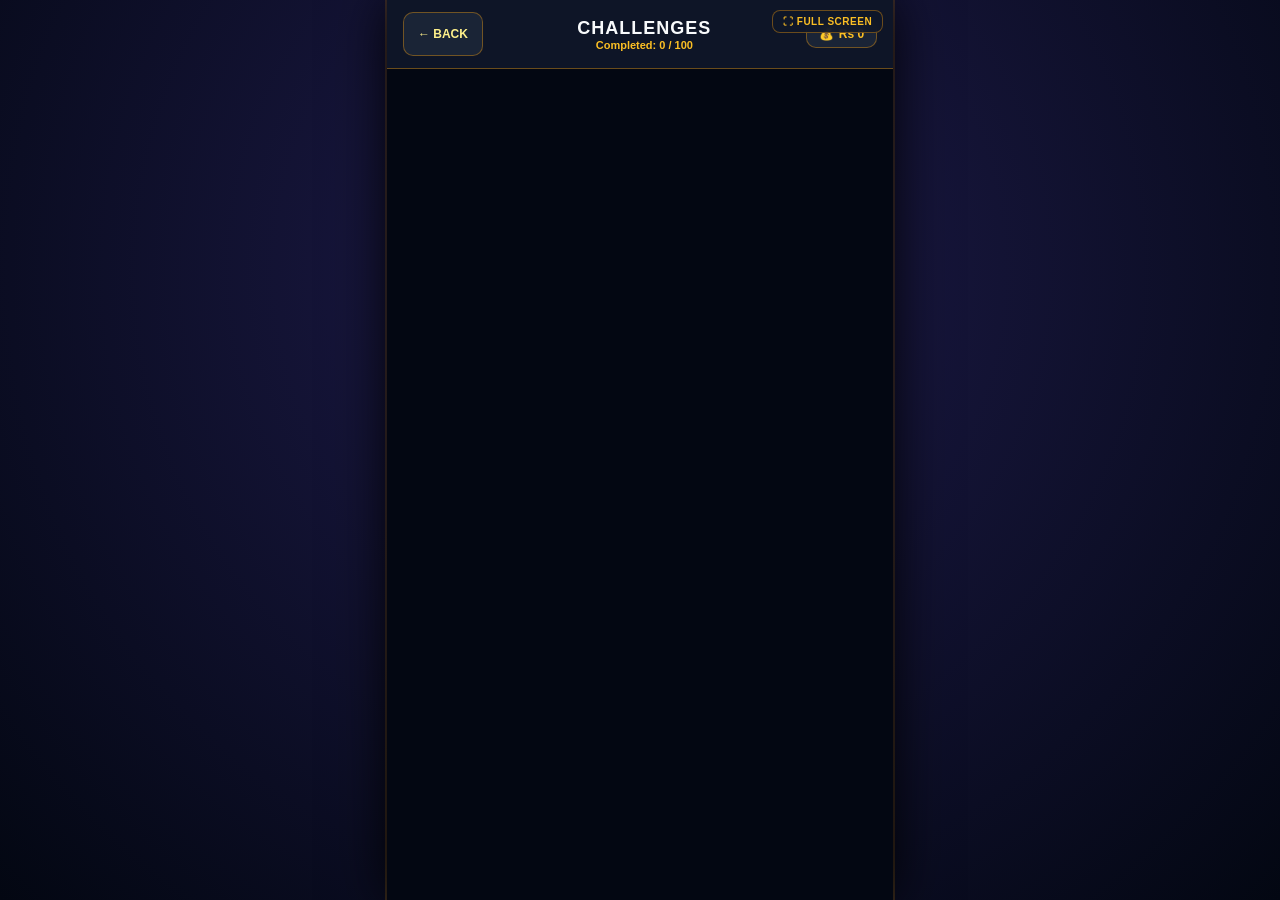
==== commit fba8ed5b: "feat(ui): redesign main menu with live background Update the main menu to feature a live battle canv" ====
--- a/public/index.html
+++ b/public/index.html
@@ -22,62 +22,82 @@
 
     <!-- MAIN MENU SCREEN -->
     <div id="main-menu" class="screen active">
-      <div class="menu-top-bar">
-        <div class="player-profile-badge" id="btn-open-profile" title="Player Profile">
-          <div class="avatar-frame">
-            <img id="menu-avatar-img" src="" alt="Avatar" class="avatar-img hidden" />
-            <div id="menu-avatar-fallback" class="avatar-fallback">🛡️</div>
-          </div>
-          <div class="player-info">
-            <span class="player-label">COMMANDER</span>
-            <span id="menu-player-name" class="player-name">Your Player</span>
-          </div>
-        </div>
-        <div class="menu-status-container">
+      <!-- Live Defense Battle Canvas in background -->
+      <canvas id="menu-battle-canvas" class="menu-battle-canvas"></canvas>
+      <div class="menu-battle-overlay"></div>
+
+      <!-- Main Menu UI Layer -->
+      <div class="menu-content-layer">
+        <div class="menu-top-bar">
+          <div class="player-profile-badge" id="btn-open-profile" title="Player Profile">
+            <div class="avatar-frame">
+              <img id="menu-avatar-img" src="" alt="Avatar" class="avatar-img hidden" />
+              <div id="menu-avatar-fallback" class="avatar-fallback">👤</div>
+            </div>
+            <div class="player-info">
+              <span id="menu-player-name" class="player-name">Your Player</span>
+            </div>
+          </div>
           <div class="currency-badge">
             <span class="currency-icon">💰</span>
             <span id="menu-money-display" class="currency-amount">Rs 0</span>
           </div>
-          <div id="connection-status" class="connection-status online" title="Network Connection Status">
-            <span class="status-indicator">🟢</span>
-            <span class="status-text">ONLINE</span>
-          </div>
-        </div>
-      </div>
-
-      <div class="menu-hero">
-        <div class="game-logo">
-          <div class="logo-shield">🏰</div>
-          <h1 class="logo-title">SIEGE DEFENSE</h1>
-          <p class="logo-subtitle">ENDLESS REALM GUARDIAN</p>
-        </div>
-      </div>
-
-      <div class="menu-actions">
-        <button id="btn-start" class="btn-menu btn-primary">
-          <span class="btn-icon">⚔️</span>
-          <span class="btn-text">START</span>
-        </button>
-        <button id="btn-task" class="btn-menu btn-secondary">
-          <span class="btn-icon">📜</span>
-          <span class="btn-text">TASK</span>
-          <span id="task-badge" class="badge hidden">!</span>
-        </button>
-        <button id="btn-challenge" class="btn-menu btn-secondary">
-          <span class="btn-icon">🏆</span>
-          <span class="btn-text">CHALLENGE</span>
-          <span id="challenge-badge" class="badge hidden">!</span>
-        </button>
-        <button id="btn-settings" class="btn-menu btn-secondary">
-          <span class="btn-icon">⚙️</span>
-          <span class="btn-text">SETTINGS</span>
-        </button>
-        <button id="btn-exit" class="btn-menu btn-danger">
-          <span class="btn-icon">🚪</span>
-          <span class="btn-text">EXIT</span>
-        </button>
-      </div>
-      <div class="menu-footer">Vertical 9:16 Edition • High Definition</div>
+        </div>
+
+        <div class="menu-hero">
+          <div class="game-logo">
+            <div class="logo-shield">🏰</div>
+            <h1 class="logo-title">SIEGE DEFENSE</h1>
+            <p class="logo-subtitle">ENDLESS REALM GUARDIAN</p>
+          </div>
+        </div>
+
+        <div class="menu-actions">
+          <button id="btn-start" class="btn-menu btn-primary">
+            <span class="btn-icon">⚔️</span>
+            <span class="btn-text">START</span>
+          </button>
+          <button id="btn-task" class="btn-menu btn-secondary">
+            <span class="btn-icon">📜</span>
+            <span class="btn-text">TASK</span>
+            <span id="task-badge" class="badge hidden">!</span>
+          </button>
+          <button id="btn-challenge" class="btn-menu btn-secondary">
+            <span class="btn-icon">🏆</span>
+            <span class="btn-text">CHALLENGE</span>
+            <span id="challenge-badge" class="badge hidden">!</span>
+          </button>
+          <button id="btn-settings" class="btn-menu btn-secondary">
+            <span class="btn-icon">⚙️</span>
+            <span class="btn-text">SETTINGS</span>
+          </button>
+          <button id="btn-exit" class="btn-menu btn-danger">
+            <span class="btn-icon">🚪</span>
+            <span class="btn-text">EXIT</span>
+          </button>
+        </div>
+        <div class="menu-footer">100% Offline Game • Endless Realm Guardian</div>
+      </div>
+    </div>
+
+    <!-- DEDICATED CHALLENGES SCREEN -->
+    <div id="challenges-screen" class="screen">
+      <div class="challenges-screen-header">
+        <button id="btn-challenges-back" class="btn-back-nav">← BACK</button>
+        <div class="challenges-title-box">
+          <h1 class="challenges-main-title">CHALLENGES</h1>
+          <div id="challenges-count-badge" class="challenges-count-badge">Completed: 0 / 100</div>
+        </div>
+        <div class="challenges-currency-badge">
+          <span>💰</span>
+          <span id="challenges-money-val">Rs 0</span>
+        </div>
+      </div>
+      <div class="challenges-scroll-container">
+        <div id="challenges-grid-list" class="challenges-cards-list">
+          <!-- 100 Challenge Cards dynamically rendered here -->
+        </div>
+      </div>
     </div>
 
     <!-- GAMEPLAY SCREEN -->
@@ -103,6 +123,18 @@
         </div>
       </div>
 
+      <!-- Challenge Active In-Game HUD Panel -->
+      <div id="active-challenge-hud" class="active-challenge-hud hidden">
+        <div class="challenge-hud-row">
+          <span class="challenge-hud-badge">🎯 CHALLENGE</span>
+          <span id="challenge-hud-name" class="challenge-hud-title">SURVIVE 5 WAVES</span>
+        </div>
+        <div class="challenge-hud-progress-row">
+          <span id="challenge-hud-desc" class="challenge-hud-desc">Progress: 0 / 5</span>
+          <span id="challenge-hud-timer" class="challenge-hud-timer hidden">⏱️ 02:00</span>
+        </div>
+      </div>
+
       <!-- Wave Announcement Banner -->
       <div id="wave-banner" class="wave-banner hidden">
         <div id="wave-banner-text" class="wave-banner-title">WAVE 1</div>
@@ -112,6 +144,19 @@
       <!-- Battle Canvas Area -->
       <div id="canvas-container">
         <canvas id="game-canvas"></canvas>
+
+        <!-- Quick Map Camera Navigation -->
+        <div id="map-scroll-controls" class="map-scroll-controls">
+          <button id="btn-scroll-top" class="btn-scroll-nav" title="View Enemy Spawn">⬆️ SPAWN</button>
+          <button id="btn-scroll-castle" class="btn-scroll-nav" title="View Castle">⬇️ CASTLE</button>
+        </div>
+
+        <!-- Selected Tile Build Banner -->
+        <div id="tile-selection-hint" class="tile-selection-hint hidden">
+          <div class="tile-hint-badge">📍 Selected Tile</div>
+          <span id="tile-selection-text">Tap a tower below to build</span>
+          <button id="btn-cancel-placement" class="btn-cancel-placement" title="Cancel Selection">✕</button>
+        </div>
       </div>
 
       <!-- Bottom Build & Control Bar -->
@@ -185,6 +230,54 @@
             <span>💰 Sell</span>
             <span id="insp-sell-refund" class="cost-tag">+Rs 70</span>
           </button>
+        </div>
+      </div>
+
+      <!-- Free Grid Tower Selection Modal -->
+      <div id="tile-tower-modal" class="tile-tower-modal hidden">
+        <div class="tower-select-panel">
+          <div class="tower-select-header">
+            <div>
+              <div class="tower-select-title">🏰 Build Defense Tower</div>
+              <div id="tile-select-coord" class="tower-select-coord">Grass Block</div>
+            </div>
+            <button id="btn-close-tower-modal" class="btn-cancel-placement" title="Close">✕</button>
+          </div>
+          <div class="tower-options-list">
+            <button class="tower-select-option" data-build="archer">
+              <span class="tower-opt-icon">🏹</span>
+              <div class="tower-opt-details">
+                <span class="tower-opt-name">Archer</span>
+                <span class="tower-opt-sub">Fast physical arrows</span>
+              </div>
+              <span class="tower-opt-cost">Rs 100</span>
+            </button>
+            <button class="tower-select-option" data-build="cannon">
+              <span class="tower-opt-icon">💣</span>
+              <div class="tower-opt-details">
+                <span class="tower-opt-name">Cannon</span>
+                <span class="tower-opt-sub">Blast area damage</span>
+              </div>
+              <span class="tower-opt-cost">Rs 150</span>
+            </button>
+            <button class="tower-select-option" data-build="magic">
+              <span class="tower-opt-icon">🔮</span>
+              <div class="tower-opt-details">
+                <span class="tower-opt-name">Magic</span>
+                <span class="tower-opt-sub">Frost slows enemies</span>
+              </div>
+              <span class="tower-opt-cost">Rs 175</span>
+            </button>
+            <button class="tower-select-option" data-build="lightning">
+              <span class="tower-opt-icon">⚡</span>
+              <div class="tower-opt-details">
+                <span class="tower-opt-name">Lightning</span>
+                <span class="tower-opt-sub">Chain 3 enemies</span>
+              </div>
+              <span class="tower-opt-cost">Rs 225</span>
+            </button>
+          </div>
+          <button id="btn-cancel-tower-modal" class="btn-cancel-select">CANCEL</button>
         </div>
       </div>
     </div>
@@ -433,6 +526,46 @@
         </div>
       </div>
     </div>
+
+    <!-- CHALLENGE COMPLETE MODAL -->
+    <div id="challenge-complete-modal" class="modal-overlay hidden">
+      <div class="modal-card challenge-result-card victory-card">
+        <div class="result-trophy">🏆</div>
+        <h1 class="result-title complete-title">CHALLENGE COMPLETE!</h1>
+        <div id="comp-ch-name" class="result-subtitle">Challenge: Survive 5 Waves</div>
+        <div class="result-reward-box">
+          <span class="reward-lbl">Reward:</span>
+          <span id="comp-ch-reward" class="reward-val">+Rs 100</span>
+        </div>
+        <div class="result-actions">
+          <button id="btn-claim-challenge-reward" class="btn-primary full-width">CLAIM REWARD</button>
+          <button id="btn-back-challenges-from-win" class="btn-secondary full-width hidden">BACK TO CHALLENGES</button>
+        </div>
+      </div>
+    </div>
+
+    <!-- CHALLENGE FAILED MODAL -->
+    <div id="challenge-failed-modal" class="modal-overlay hidden">
+      <div class="modal-card challenge-result-card defeat-card">
+        <div class="result-trophy">💀</div>
+        <h1 class="result-title failed-title">CHALLENGE FAILED</h1>
+        <div id="fail-ch-name" class="result-subtitle">Challenge: Survive 5 Waves</div>
+        <div class="result-stats-box">
+          <div class="res-stat-item">
+            <span class="res-stat-lbl">Kills:</span>
+            <span id="fail-ch-kills" class="res-stat-val">0</span>
+          </div>
+          <div class="res-stat-item">
+            <span class="res-stat-lbl">Playing Duration:</span>
+            <span id="fail-ch-duration" class="res-stat-val">00:00</span>
+          </div>
+        </div>
+        <div class="result-actions">
+          <button id="btn-retry-challenge" class="btn-primary full-width">RETRY</button>
+          <button id="btn-back-challenges-from-fail" class="btn-secondary full-width">BACK TO CHALLENGES</button>
+        </div>
+      </div>
+    </div>
   </div>
 
   <script src="game.js"></script>
--- a/public/style.css
+++ b/public/style.css
@@ -126,19 +126,60 @@
 
 /* ================= MAIN MENU ================= */
 #main-menu {
-  background: linear-gradient(180deg, #0f172a 0%, #020617 100%);
+  position: absolute;
+  top: 0;
+  left: 0;
+  width: 100%;
+  height: 100%;
+  overflow: hidden;
+  background: #030712;
+  padding: 0;
+  justify-content: space-between;
+}
+
+.menu-battle-canvas {
+  position: absolute;
+  top: 0;
+  left: 0;
+  width: 100%;
+  height: 100%;
+  z-index: 1;
+  pointer-events: none;
+}
+
+.menu-battle-overlay {
+  position: absolute;
+  top: 0;
+  left: 0;
+  width: 100%;
+  height: 100%;
+  z-index: 2;
+  pointer-events: none;
+  background: radial-gradient(circle at 50% 45%, rgba(15, 23, 42, 0.6) 0%, rgba(2, 6, 23, 0.85) 100%);
+  backdrop-filter: blur(1px);
+}
+
+.menu-content-layer {
+  position: relative;
+  z-index: 3;
+  display: flex;
+  flex-direction: column;
+  justify-content: space-between;
+  height: 100%;
+  width: 100%;
   padding: 16px;
+  box-sizing: border-box;
+}
+
+.menu-top-bar {
+  display: flex;
+  align-items: center;
   justify-content: space-between;
-}
-
-.menu-top-bar {
-  display: flex;
-  align-items: center;
-  justify-content: space-between;
-  background: rgba(30, 41, 59, 0.7);
+  background: rgba(15, 23, 42, 0.75);
   padding: 8px 14px;
   border-radius: 20px;
   border: 1px solid var(--border-gold);
+  backdrop-filter: blur(8px);
 }
 
 .player-profile-badge {
@@ -148,11 +189,12 @@
   cursor: pointer;
   padding: 4px 8px;
   border-radius: 14px;
-  transition: background 0.2s;
+  transition: background 0.2s, transform 0.15s;
 }
 
 .player-profile-badge:hover {
   background: rgba(255, 255, 255, 0.08);
+  transform: translateY(-1px);
 }
 
 .avatar-frame {
@@ -182,34 +224,21 @@
   flex-direction: column;
 }
 
-.player-label {
-  font-size: 10px;
-  letter-spacing: 1px;
-  color: #94a3b8;
-  font-weight: 700;
-}
-
 .player-name {
   font-size: 15px;
   font-weight: 700;
   color: #f8fafc;
 }
 
-.menu-status-container {
-  display: flex;
-  flex-direction: column;
-  align-items: flex-end;
-  gap: 3px;
-}
-
 .currency-badge {
   display: flex;
   align-items: center;
   gap: 6px;
-  background: rgba(0, 0, 0, 0.4);
-  padding: 5px 12px;
-  border-radius: 12px;
-  border: 1px solid rgba(245, 158, 11, 0.4);
+  background: rgba(0, 0, 0, 0.5);
+  padding: 6px 14px;
+  border-radius: 14px;
+  border: 1px solid rgba(245, 158, 11, 0.5);
+  box-shadow: 0 2px 8px rgba(0, 0, 0, 0.4);
 }
 
 .currency-icon {
@@ -220,40 +249,6 @@
   font-weight: 800;
   color: #fbbf24;
   font-size: 15px;
-}
-
-.connection-status {
-  display: inline-flex;
-  align-items: center;
-  gap: 5px;
-  background: rgba(15, 23, 42, 0.85);
-  border: 1px solid rgba(255, 255, 255, 0.12);
-  padding: 2px 8px;
-  border-radius: 10px;
-  font-size: 10px;
-  font-weight: 800;
-  letter-spacing: 0.5px;
-  transition: all 0.25s ease;
-}
-
-.connection-status.online {
-  border-color: rgba(34, 197, 94, 0.5);
-  color: #86efac;
-  box-shadow: 0 0 6px rgba(34, 197, 94, 0.25);
-}
-
-.connection-status.offline {
-  border-color: rgba(148, 163, 184, 0.35);
-  color: #cbd5e1;
-}
-
-.status-indicator {
-  font-size: 8px;
-  line-height: 1;
-}
-
-.status-text {
-  font-weight: 800;
 }
 
 .menu-hero {
@@ -437,6 +432,216 @@
   width: 100%;
   height: 100%;
   display: block;
+}
+
+.map-scroll-controls {
+  position: absolute;
+  right: 10px;
+  top: 10px;
+  display: flex;
+  flex-direction: column;
+  gap: 6px;
+  z-index: 25;
+}
+
+.btn-scroll-nav {
+  background: rgba(15, 23, 42, 0.88);
+  border: 1px solid var(--border-gold);
+  color: #fef08a;
+  font-size: 10px;
+  font-weight: 800;
+  padding: 5px 9px;
+  border-radius: 8px;
+  cursor: pointer;
+  letter-spacing: 0.5px;
+  backdrop-filter: blur(4px);
+  transition: all 0.15s ease;
+  box-shadow: 0 2px 8px rgba(0, 0, 0, 0.6);
+}
+
+.btn-scroll-nav:hover, .btn-scroll-nav:active {
+  background: rgba(245, 158, 11, 0.3);
+  transform: scale(0.96);
+}
+
+.tile-selection-hint {
+  position: absolute;
+  bottom: 8px;
+  left: 50%;
+  transform: translateX(-50%);
+  background: rgba(15, 23, 42, 0.95);
+  border: 1.5px solid var(--primary-gold);
+  border-radius: 20px;
+  padding: 6px 14px;
+  display: flex;
+  align-items: center;
+  gap: 8px;
+  font-size: 11px;
+  font-weight: 700;
+  color: #f8fafc;
+  z-index: 25;
+  box-shadow: 0 4px 16px rgba(0, 0, 0, 0.7);
+  backdrop-filter: blur(6px);
+  animation: bannerPop 0.2s ease-out;
+  white-space: nowrap;
+}
+
+.tile-hint-badge {
+  background: rgba(245, 158, 11, 0.25);
+  color: #fbbf24;
+  padding: 2px 6px;
+  border-radius: 6px;
+  font-size: 10px;
+  font-weight: 800;
+}
+
+.btn-cancel-placement {
+  background: #334155;
+  border: none;
+  color: #94a3b8;
+  width: 18px;
+  height: 18px;
+  border-radius: 50%;
+  display: flex;
+  align-items: center;
+  justify-content: center;
+  cursor: pointer;
+  font-size: 11px;
+}
+
+.btn-cancel-placement:hover {
+  color: #ef4444;
+  background: #475569;
+}
+
+/* ================= FREE GRID TOWER SELECTION MODAL ================= */
+.tile-tower-modal {
+  position: absolute;
+  bottom: 125px;
+  left: 50%;
+  transform: translateX(-50%);
+  width: calc(100% - 24px);
+  max-width: 340px;
+  z-index: 40;
+  animation: bannerPop 0.2s cubic-bezier(0.16, 1, 0.3, 1);
+}
+
+.tower-select-panel {
+  background: rgba(15, 23, 42, 0.96);
+  border: 1.5px solid var(--primary-gold);
+  border-radius: 16px;
+  padding: 12px 14px;
+  box-shadow: 0 12px 32px rgba(0, 0, 0, 0.85);
+  backdrop-filter: blur(8px);
+  display: flex;
+  flex-direction: column;
+  gap: 10px;
+}
+
+.tower-select-header {
+  display: flex;
+  align-items: center;
+  justify-content: space-between;
+  border-bottom: 1px solid rgba(255, 255, 255, 0.1);
+  padding-bottom: 6px;
+}
+
+.tower-select-title {
+  font-size: 13px;
+  font-weight: 800;
+  color: #fbbf24;
+  letter-spacing: 0.5px;
+}
+
+.tower-select-coord {
+  font-size: 10px;
+  font-weight: 700;
+  color: #94a3b8;
+}
+
+.tower-options-list {
+  display: flex;
+  flex-direction: column;
+  gap: 6px;
+}
+
+.tower-select-option {
+  display: flex;
+  align-items: center;
+  justify-content: space-between;
+  background: #1e293b;
+  border: 1px solid rgba(255, 255, 255, 0.12);
+  border-radius: 10px;
+  padding: 8px 12px;
+  min-height: 48px;
+  cursor: pointer;
+  transition: all 0.15s ease;
+  color: #f8fafc;
+  text-align: left;
+}
+
+.tower-select-option:hover, .tower-select-option:active {
+  background: #334155;
+  border-color: var(--primary-gold);
+  transform: translateY(-1px);
+}
+
+.tower-select-option.cant-afford {
+  opacity: 0.45;
+  cursor: not-allowed;
+  border-color: rgba(239, 68, 68, 0.3);
+}
+
+.tower-opt-icon {
+  font-size: 22px;
+  margin-right: 10px;
+  flex-shrink: 0;
+}
+
+.tower-opt-details {
+  display: flex;
+  flex-direction: column;
+  flex: 1;
+}
+
+.tower-opt-name {
+  font-size: 13px;
+  font-weight: 800;
+  color: #f8fafc;
+}
+
+.tower-opt-sub {
+  font-size: 10px;
+  color: #94a3b8;
+  font-weight: 600;
+}
+
+.tower-opt-cost {
+  font-size: 12px;
+  font-weight: 800;
+  color: #fbbf24;
+  background: rgba(245, 158, 11, 0.15);
+  border: 1px solid rgba(245, 158, 11, 0.3);
+  padding: 4px 8px;
+  border-radius: 8px;
+  flex-shrink: 0;
+}
+
+.btn-cancel-select {
+  background: #334155;
+  border: 1px solid rgba(255, 255, 255, 0.15);
+  color: #94a3b8;
+  font-size: 11px;
+  font-weight: 700;
+  padding: 8px;
+  border-radius: 8px;
+  cursor: pointer;
+  transition: all 0.15s;
+}
+
+.btn-cancel-select:hover {
+  background: #475569;
+  color: #f8fafc;
 }
 
 .wave-banner {
@@ -1337,6 +1542,384 @@
   line-height: 1.5;
 }
 
+/* ================= CHALLENGES SCREEN ================= */
+#challenges-screen {
+  position: absolute;
+  top: 0;
+  left: 0;
+  width: 100%;
+  height: 100%;
+  overflow: hidden;
+  background: #030712;
+  display: flex;
+  flex-direction: column;
+}
+
+.challenges-screen-header {
+  display: flex;
+  align-items: center;
+  justify-content: space-between;
+  padding: 12px 16px;
+  background: rgba(15, 23, 42, 0.95);
+  border-bottom: 1.5px solid var(--border-gold);
+  backdrop-filter: blur(8px);
+  z-index: 20;
+}
+
+.btn-back-nav {
+  background: rgba(30, 41, 59, 0.8);
+  border: 1px solid var(--border-gold);
+  color: #fef08a;
+  font-size: 12px;
+  font-weight: 800;
+  padding: 8px 14px;
+  border-radius: 10px;
+  cursor: pointer;
+  min-height: 44px;
+  display: flex;
+  align-items: center;
+  gap: 4px;
+  transition: all 0.15s ease;
+}
+
+.btn-back-nav:hover, .btn-back-nav:active {
+  background: rgba(245, 158, 11, 0.2);
+  transform: scale(0.96);
+}
+
+.challenges-title-box {
+  display: flex;
+  flex-direction: column;
+  align-items: center;
+}
+
+.challenges-main-title {
+  font-size: 18px;
+  font-weight: 900;
+  color: #f8fafc;
+  letter-spacing: 1px;
+}
+
+.challenges-count-badge {
+  font-size: 11px;
+  font-weight: 800;
+  color: #fbbf24;
+}
+
+.challenges-currency-badge {
+  display: flex;
+  align-items: center;
+  gap: 5px;
+  background: rgba(30, 41, 59, 0.8);
+  border: 1px solid var(--border-gold);
+  padding: 6px 12px;
+  border-radius: 10px;
+  font-size: 12px;
+  font-weight: 800;
+  color: #fbbf24;
+}
+
+.challenges-scroll-container {
+  flex: 1;
+  overflow-y: auto;
+  padding: 14px;
+  -webkit-overflow-scrolling: touch;
+}
+
+.challenges-cards-list {
+  display: flex;
+  flex-direction: column;
+  gap: 12px;
+  padding-bottom: 24px;
+}
+
+.challenge-card {
+  background: #0f172a;
+  border: 1px solid rgba(255, 255, 255, 0.12);
+  border-radius: 14px;
+  padding: 14px;
+  display: flex;
+  flex-direction: column;
+  gap: 8px;
+  box-shadow: 0 4px 16px rgba(0, 0, 0, 0.4);
+  transition: all 0.15s ease;
+  position: relative;
+  overflow: hidden;
+}
+
+.challenge-card:hover {
+  border-color: rgba(245, 158, 11, 0.4);
+}
+
+.challenge-card.completed {
+  border-color: rgba(16, 185, 129, 0.4);
+  background: linear-gradient(180deg, #0f172a 0%, #062419 100%);
+}
+
+.challenge-card.locked {
+  opacity: 0.65;
+  background: #090d16;
+}
+
+.ch-card-header {
+  display: flex;
+  align-items: center;
+  justify-content: space-between;
+}
+
+.ch-card-num {
+  font-size: 11px;
+  font-weight: 800;
+  color: #fbbf24;
+  text-transform: uppercase;
+  letter-spacing: 0.5px;
+}
+
+.ch-card-status-badge {
+  font-size: 10px;
+  font-weight: 800;
+  padding: 2px 8px;
+  border-radius: 6px;
+}
+
+.status-completed {
+  background: rgba(16, 185, 129, 0.2);
+  color: #34d399;
+  border: 1px solid rgba(16, 185, 129, 0.4);
+}
+
+.status-claimable {
+  background: rgba(245, 158, 11, 0.25);
+  color: #fef08a;
+  border: 1px solid #f59e0b;
+  animation: pulse 1s infinite;
+}
+
+.status-locked {
+  background: rgba(239, 68, 68, 0.15);
+  color: #f87171;
+}
+
+.ch-card-title {
+  font-size: 15px;
+  font-weight: 900;
+  color: #f8fafc;
+  letter-spacing: 0.5px;
+}
+
+.ch-card-desc {
+  font-size: 12px;
+  color: #94a3b8;
+  line-height: 1.4;
+}
+
+.ch-card-bottom {
+  display: flex;
+  align-items: center;
+  justify-content: space-between;
+  margin-top: 4px;
+}
+
+.ch-card-reward {
+  font-size: 12px;
+  font-weight: 800;
+  color: #34d399;
+  background: rgba(16, 185, 129, 0.12);
+  border: 1px solid rgba(16, 185, 129, 0.25);
+  padding: 4px 10px;
+  border-radius: 8px;
+}
+
+.btn-challenge-play {
+  background: linear-gradient(135deg, #f59e0b 0%, #d97706 100%);
+  color: #020617;
+  font-weight: 900;
+  font-size: 13px;
+  letter-spacing: 0.5px;
+  padding: 8px 24px;
+  border-radius: 10px;
+  border: none;
+  cursor: pointer;
+  min-height: 48px;
+  min-width: 90px;
+  box-shadow: 0 4px 12px rgba(245, 158, 11, 0.35);
+  transition: all 0.15s ease;
+  display: flex;
+  align-items: center;
+  justify-content: center;
+}
+
+.btn-challenge-play:hover, .btn-challenge-play:active {
+  transform: scale(0.97);
+  box-shadow: 0 2px 6px rgba(245, 158, 11, 0.4);
+}
+
+.btn-challenge-play:disabled {
+  background: #1e293b;
+  color: #64748b;
+  cursor: not-allowed;
+  box-shadow: none;
+  border: 1px solid rgba(255, 255, 255, 0.08);
+}
+
+.btn-challenge-claim-card {
+  background: #10b981;
+  color: white;
+  font-weight: 900;
+  font-size: 12px;
+  padding: 8px 16px;
+  border-radius: 10px;
+  border: none;
+  cursor: pointer;
+  min-height: 48px;
+}
+
+/* ================= ACTIVE CHALLENGE HUD ================= */
+.active-challenge-hud {
+  background: rgba(15, 23, 42, 0.92);
+  border-bottom: 1.5px solid var(--border-gold);
+  padding: 6px 14px;
+  display: flex;
+  align-items: center;
+  justify-content: space-between;
+  backdrop-filter: blur(6px);
+  z-index: 15;
+}
+
+.challenge-hud-row {
+  display: flex;
+  align-items: center;
+  gap: 8px;
+}
+
+.challenge-hud-badge {
+  background: rgba(245, 158, 11, 0.25);
+  border: 1px solid #f59e0b;
+  color: #fef08a;
+  font-size: 10px;
+  font-weight: 800;
+  padding: 2px 6px;
+  border-radius: 6px;
+}
+
+.challenge-hud-title {
+  font-size: 12px;
+  font-weight: 800;
+  color: #f8fafc;
+}
+
+.challenge-hud-progress-row {
+  display: flex;
+  align-items: center;
+  gap: 10px;
+}
+
+.challenge-hud-desc {
+  font-size: 11px;
+  font-weight: 700;
+  color: #34d399;
+}
+
+.challenge-hud-timer {
+  font-size: 11px;
+  font-weight: 800;
+  color: #f87171;
+  background: rgba(239, 68, 68, 0.15);
+  border: 1px solid rgba(239, 68, 68, 0.3);
+  padding: 2px 6px;
+  border-radius: 6px;
+}
+
+/* ================= CHALLENGE RESULT MODALS ================= */
+.challenge-result-card {
+  text-align: center;
+  display: flex;
+  flex-direction: column;
+  align-items: center;
+  gap: 14px;
+}
+
+.result-trophy {
+  font-size: 54px;
+  margin-top: 6px;
+}
+
+.result-title {
+  font-size: 22px;
+  font-weight: 900;
+  letter-spacing: 0.5px;
+}
+
+.complete-title {
+  color: #fbbf24;
+}
+
+.failed-title {
+  color: #ef4444;
+}
+
+.result-subtitle {
+  font-size: 13px;
+  color: #94a3b8;
+  font-weight: 600;
+}
+
+.result-reward-box {
+  display: flex;
+  align-items: center;
+  gap: 8px;
+  background: rgba(16, 185, 129, 0.15);
+  border: 1.5px solid #10b981;
+  padding: 10px 24px;
+  border-radius: 12px;
+}
+
+.reward-lbl {
+  font-size: 13px;
+  color: #94a3b8;
+  font-weight: 700;
+}
+
+.reward-val {
+  font-size: 18px;
+  color: #34d399;
+  font-weight: 900;
+}
+
+.result-stats-box {
+  width: 100%;
+  display: flex;
+  flex-direction: column;
+  gap: 8px;
+  background: #1e293b;
+  border-radius: 12px;
+  padding: 12px;
+}
+
+.res-stat-item {
+  display: flex;
+  justify-content: space-between;
+  font-size: 13px;
+}
+
+.res-stat-lbl {
+  color: #94a3b8;
+  font-weight: 600;
+}
+
+.res-stat-val {
+  color: #f8fafc;
+  font-weight: 800;
+}
+
+.result-actions {
+  width: 100%;
+  display: flex;
+  flex-direction: column;
+  gap: 10px;
+  margin-top: 6px;
+}
+
 .hidden {
   display: none !important;
 }
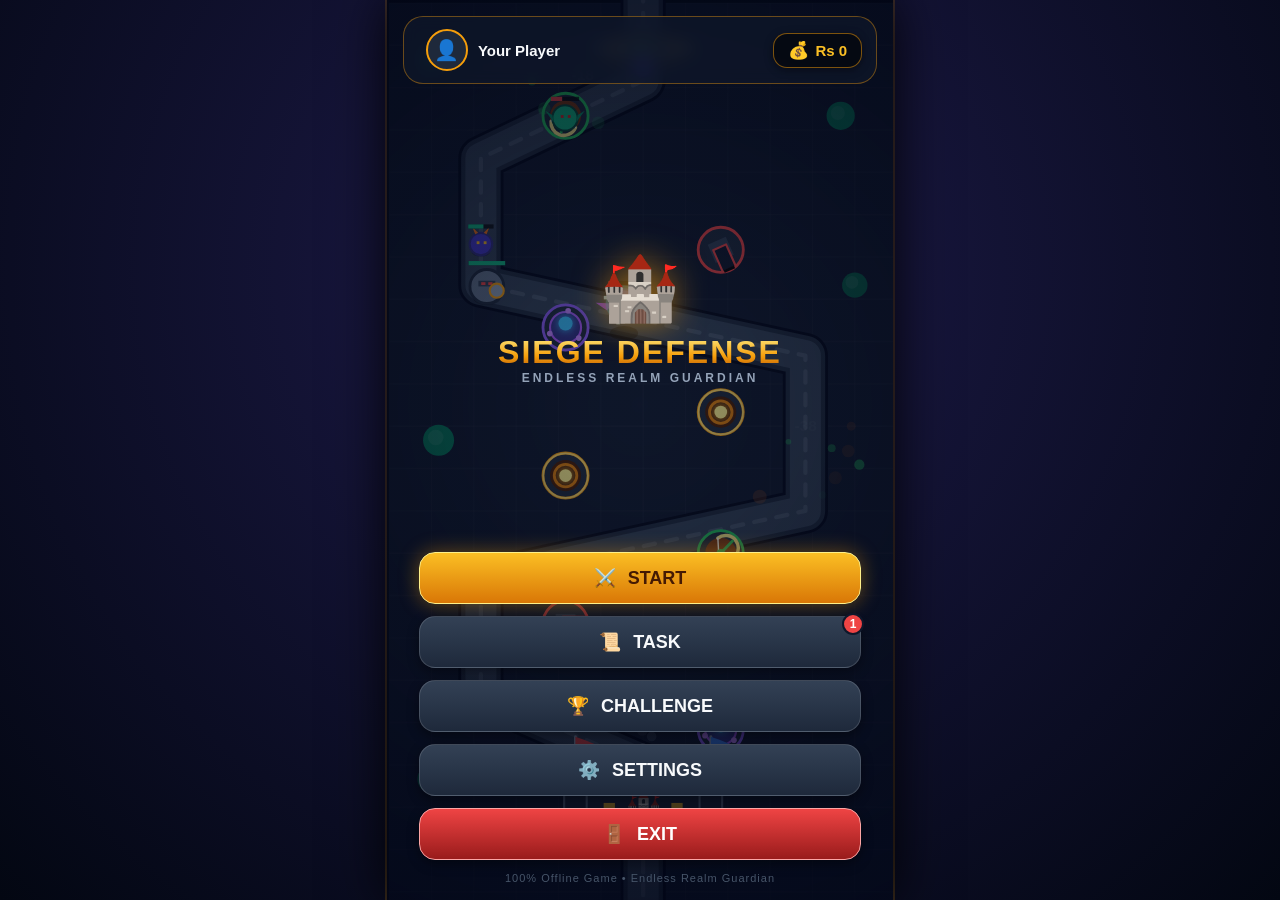
==== commit 24a60bb1: "refactor: enhance UI and audio feedback Update pause menu with restart functionality, improve tower " ====
--- a/public/index.html
+++ b/public/index.html
@@ -8,8 +8,6 @@
 </head>
 <body>
   <div id="game-root" class="game-wrapper">
-    <!-- Fullscreen quick toggle button -->
-    <button id="btn-fullscreen" class="btn-fullscreen-toggle" title="Full Screen">⛶ FULL SCREEN</button>
 
     <!-- Error Fallback display -->
     <div id="fatal-error-overlay" class="hidden error-overlay">
@@ -522,7 +520,8 @@
         </div>
         <div class="pause-actions">
           <button id="btn-resume" class="btn-primary full-width">RESUME</button>
-          <button id="btn-pause-menu" class="btn-secondary full-width">EXIT TO MENU</button>
+          <button id="btn-pause-restart" class="btn-secondary full-width">RESTART</button>
+          <button id="btn-pause-menu" class="btn-secondary full-width">MAIN MENU</button>
         </div>
       </div>
     </div>
--- a/public/style.css
+++ b/public/style.css
@@ -61,29 +61,6 @@
   }
 }
 
-.btn-fullscreen-toggle {
-  position: absolute;
-  top: 10px;
-  right: 10px;
-  z-index: 100;
-  background: rgba(15, 23, 42, 0.85);
-  border: 1px solid var(--border-gold);
-  color: #fbbf24;
-  font-size: 10px;
-  font-weight: 800;
-  padding: 5px 10px;
-  border-radius: 8px;
-  cursor: pointer;
-  letter-spacing: 0.5px;
-  transition: all 0.2s ease;
-  backdrop-filter: blur(4px);
-}
-
-.btn-fullscreen-toggle:hover {
-  background: rgba(245, 158, 11, 0.2);
-  color: #fef08a;
-}
-
 .error-overlay {
   position: absolute;
   top: 0;
@@ -155,8 +132,8 @@
   height: 100%;
   z-index: 2;
   pointer-events: none;
-  background: radial-gradient(circle at 50% 45%, rgba(15, 23, 42, 0.6) 0%, rgba(2, 6, 23, 0.85) 100%);
-  backdrop-filter: blur(1px);
+  background: radial-gradient(circle at 50% 45%, rgba(15, 23, 42, 0.4) 0%, rgba(2, 6, 23, 0.8) 100%);
+  backdrop-filter: blur(0.5px);
 }
 
 .menu-content-layer {
@@ -1510,6 +1487,35 @@
   gap: 10px;
 }
 
+.pause-actions {
+  display: flex;
+  flex-direction: column;
+  gap: 10px;
+  width: 100%;
+}
+
+.pause-stats {
+  display: flex;
+  flex-direction: column;
+  gap: 8px;
+  background: #1e293b;
+  padding: 12px 14px;
+  border-radius: 12px;
+  font-size: 14px;
+  color: #94a3b8;
+}
+
+.pause-stats p {
+  display: flex;
+  justify-content: space-between;
+  margin: 0;
+}
+
+.pause-stats span {
+  color: #fbbf24;
+  font-weight: 800;
+}
+
 /* ================= EXIT SCREEN ================= */
 #exit-screen {
   align-items: center;
@@ -1551,8 +1557,13 @@
   height: 100%;
   overflow: hidden;
   background: #030712;
-  display: flex;
-  flex-direction: column;
+  display: none;
+  flex-direction: column;
+  z-index: 10;
+}
+
+#challenges-screen.active {
+  display: flex;
 }
 
 .challenges-screen-header {
@@ -1682,6 +1693,12 @@
   border-radius: 6px;
 }
 
+.status-available {
+  background: rgba(59, 130, 246, 0.2);
+  color: #60a5fa;
+  border: 1px solid rgba(59, 130, 246, 0.4);
+}
+
 .status-completed {
   background: rgba(16, 185, 129, 0.2);
   color: #34d399;
@@ -1713,11 +1730,38 @@
   line-height: 1.4;
 }
 
+.ch-card-progress-row {
+  display: flex;
+  align-items: center;
+  justify-content: space-between;
+  margin-top: 4px;
+  margin-bottom: 4px;
+}
+
+.ch-progress-text {
+  font-size: 12px;
+  font-weight: 700;
+  color: #fbbf24;
+}
+
 .ch-card-bottom {
   display: flex;
   align-items: center;
-  justify-content: space-between;
+  justify-content: flex-end;
   margin-top: 4px;
+}
+
+.ch-actions-row {
+  display: flex;
+  align-items: center;
+  gap: 8px;
+  width: 100%;
+  justify-content: flex-end;
+}
+
+.btn-replay {
+  background: linear-gradient(135deg, #10b981 0%, #059669 100%);
+  color: #ffffff;
 }
 
 .ch-card-reward {
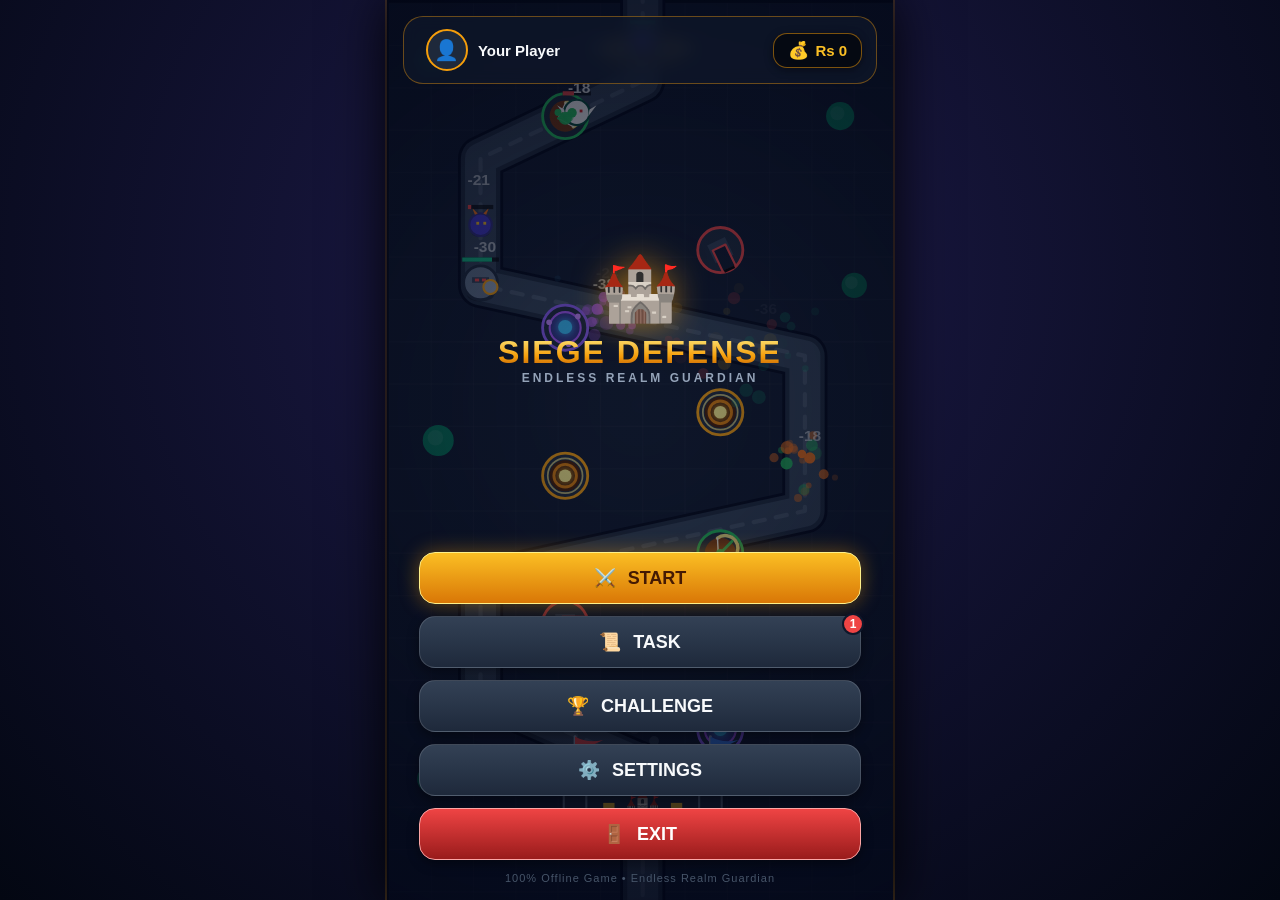
==== commit 7bdafe9c: "feat: add app exit functionality and storage hardening Implement AndroidBridge to allow exiting the " ====
--- a/public/index.html
+++ b/public/index.html
@@ -436,9 +436,10 @@
     <div id="exit-screen" class="screen">
       <div class="exit-card">
         <div class="exit-badge">🏰</div>
-        <h2>Thanks for playing!</h2>
-        <p>All your progress, commander profile, tasks, and coins have been safely saved.</p>
+        <h1 class="exit-title">THANKS FOR PLAYING!</h1>
+        <p class="exit-desc">All your progress, commander profile, tasks, and coins have been safely saved.</p>
         <button id="btn-return-game" class="btn-primary full-width">RETURN TO GAME</button>
+        <button id="btn-close-game" class="btn-secondary full-width">CLOSE GAME</button>
       </div>
     </div>
 
--- a/public/style.css
+++ b/public/style.css
@@ -1520,32 +1520,66 @@
 #exit-screen {
   align-items: center;
   justify-content: center;
-  padding: 20px;
-  background: #090d16;
+  padding: 24px;
+  background: radial-gradient(circle at 50% 40%, #0f172a 0%, #020617 100%);
+  z-index: 50;
 }
 
 .exit-card {
   text-align: center;
-  max-width: 340px;
-  display: flex;
-  flex-direction: column;
-  gap: 16px;
-  align-items: center;
+  width: 100%;
+  max-width: 360px;
+  background: #0f172a;
+  border: 2px solid var(--border-gold);
+  border-radius: 24px;
+  padding: 36px 24px;
+  display: flex;
+  flex-direction: column;
+  gap: 18px;
+  align-items: center;
+  box-shadow: 0 16px 40px rgba(0, 0, 0, 0.9), 0 0 30px rgba(245, 158, 11, 0.2);
 }
 
 .exit-badge {
-  font-size: 60px;
-}
-
-.exit-card h2 {
-  font-size: 24px;
-  color: #f8fafc;
-}
-
-.exit-card p {
-  font-size: 13px;
+  font-size: 64px;
+  filter: drop-shadow(0 0 16px rgba(251, 191, 36, 0.6));
+  animation: floatBadge 3s ease-in-out infinite alternate;
+}
+
+@keyframes floatBadge {
+  0% { transform: translateY(0); }
+  100% { transform: translateY(-8px); }
+}
+
+.exit-title {
+  font-size: 26px;
+  font-weight: 900;
+  color: #fbbf24;
+  letter-spacing: 1.5px;
+  text-shadow: 0 2px 12px rgba(245, 158, 11, 0.5);
+  margin: 0;
+}
+
+.exit-desc {
+  font-size: 14px;
   color: #94a3b8;
-  line-height: 1.5;
+  line-height: 1.6;
+  margin: 0;
+}
+
+#btn-return-game {
+  margin-top: 8px;
+  font-size: 16px;
+  padding: 14px 20px;
+  font-weight: 900;
+  letter-spacing: 1px;
+}
+
+#btn-close-game {
+  font-size: 14px;
+  padding: 12px 20px;
+  font-weight: 800;
+  letter-spacing: 0.5px;
 }
 
 /* ================= CHALLENGES SCREEN ================= */
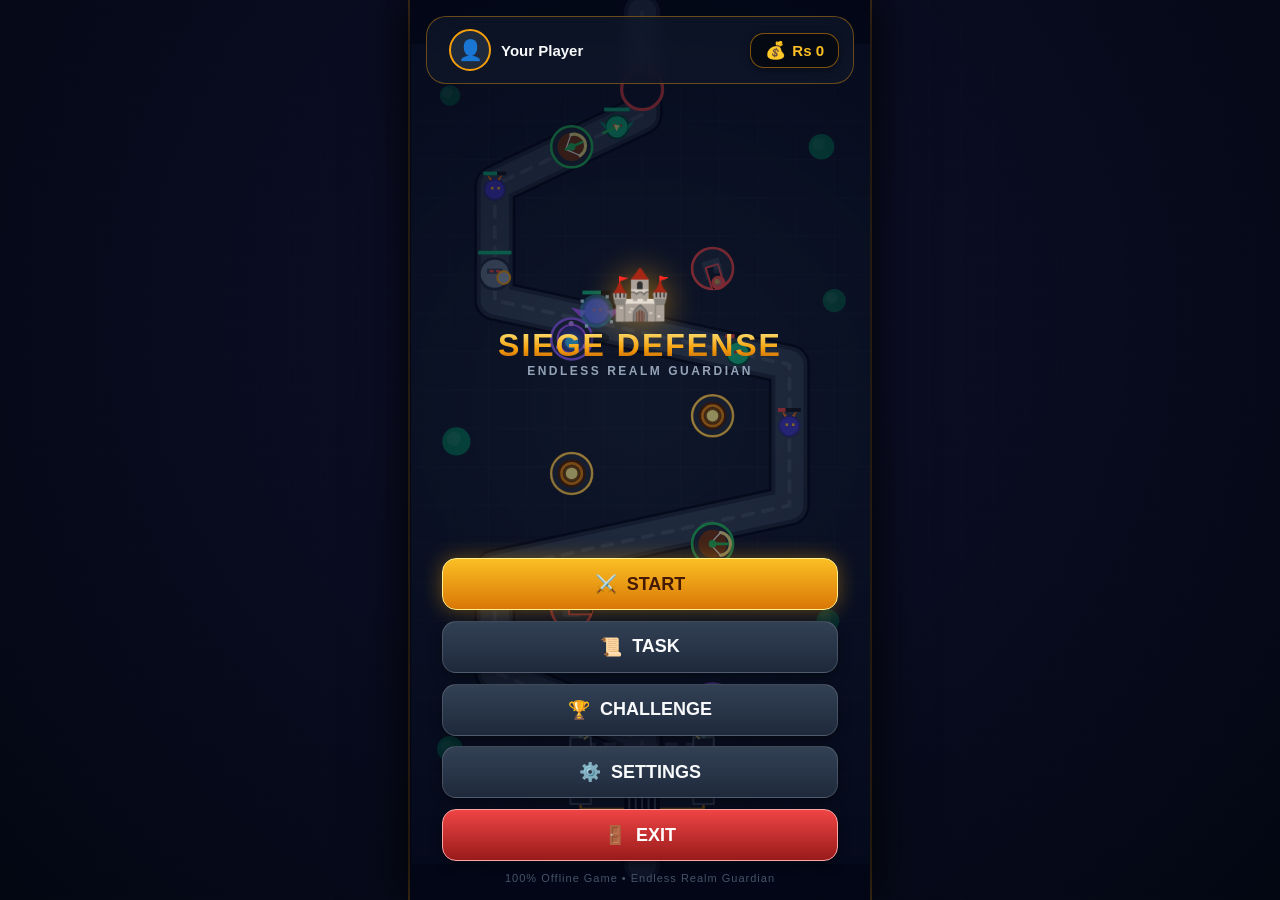
==== commit b3ffb1fc: "refactor: disable hardware acceleration and update UI Disable hardware acceleration to improve rende" ====
--- a/public/index.html
+++ b/public/index.html
@@ -106,13 +106,17 @@
           <span class="stat-icon">🏰</span>
           <span id="hud-castle" class="stat-value">100 / 100</span>
         </div>
+        <div class="hud-stat" id="stat-wave">
+          <span class="stat-icon">🌊</span>
+          <span id="hud-wave" class="stat-value">WAVE 1 / 50</span>
+        </div>
         <div class="hud-stat" id="stat-money">
           <span class="stat-icon">💰</span>
           <span id="hud-money" class="stat-value">Rs 0</span>
         </div>
-        <div class="hud-stat" id="stat-wave">
-          <span class="stat-icon">🌊</span>
-          <span id="hud-wave" class="stat-value">WAVE 1 / 100</span>
+        <div class="hud-stat" id="stat-kills">
+          <span class="stat-icon">💀</span>
+          <span id="hud-kills" class="stat-value">0</span>
         </div>
         <div class="hud-controls">
           <button id="btn-speed" class="hud-btn" title="Toggle Speed">1x</button>
@@ -142,12 +146,6 @@
       <!-- Battle Canvas Area -->
       <div id="canvas-container">
         <canvas id="game-canvas"></canvas>
-
-        <!-- Quick Map Camera Navigation -->
-        <div id="map-scroll-controls" class="map-scroll-controls">
-          <button id="btn-scroll-top" class="btn-scroll-nav" title="View Enemy Spawn">⬆️ SPAWN</button>
-          <button id="btn-scroll-castle" class="btn-scroll-nav" title="View Castle">⬇️ CASTLE</button>
-        </div>
 
         <!-- Selected Tile Build Banner -->
         <div id="tile-selection-hint" class="tile-selection-hint hidden">
@@ -299,8 +297,9 @@
           <label for="input-player-name">Player Name</label>
           <input type="text" id="input-player-name" maxlength="20" placeholder="Enter commander name..." />
         </div>
-        <div class="modal-footer">
-          <button id="btn-save-profile" class="btn-primary full-width">SAVE</button>
+        <div class="modal-footer profile-modal-footer">
+          <button type="button" class="btn-secondary modal-btn-cancel" data-close="profile-modal">CANCEL</button>
+          <button id="btn-save-profile" class="btn-primary modal-btn-save">SAVE</button>
         </div>
       </div>
     </div>
@@ -470,17 +469,17 @@
       </div>
     </div>
 
-    <!-- VICTORY SCREEN (100 WAVES COMPLETED) -->
+    <!-- VICTORY SCREEN -->
     <div id="victory-screen" class="screen">
       <div class="victory-card">
         <div class="victory-trophy">🏆</div>
-        <h1 class="victory-title">100 WAVES COMPLETED!</h1>
-        <p class="victory-subtitle">CITADEL DEFENDED & REALM SECURED</p>
+        <h1 id="vic-title" class="victory-title">50 / 50 WAVES COMPLETED!</h1>
+        <p id="vic-subtitle" class="victory-subtitle">CITADEL DEFENDED & REALM SECURED</p>
         
         <div class="victory-stats">
           <div class="victory-stat-line">
             <span class="stat-line-label">Waves Cleared:</span>
-            <span class="stat-line-val highlight">100 / 100</span>
+            <span id="vic-waves" class="stat-line-val highlight">50 / 50</span>
           </div>
           <div class="victory-stat-line">
             <span class="stat-line-label">Difficulty:</span>
@@ -566,6 +565,14 @@
         </div>
       </div>
     </div>
+    <!-- ORIENTATION LOCK OVERLAY FOR MOBILE LANDSCAPE -->
+    <div id="rotate-device-overlay" class="rotate-overlay">
+      <div class="rotate-box">
+        <div class="rotate-phone-icon">📱</div>
+        <h2 class="rotate-title">PLEASE ROTATE YOUR DEVICE</h2>
+        <p class="rotate-sub">PORTRAIT MODE</p>
+      </div>
+    </div>
   </div>
 
   <script src="game.js"></script>
--- a/public/style.css
+++ b/public/style.css
@@ -22,11 +22,16 @@
 body {
   width: 100%;
   height: 100%;
+  height: 100dvh;
   margin: 0;
   padding: 0;
   overflow: hidden;
   background-color: #030712;
-  background-image: radial-gradient(circle at 50% 30%, #1e1b4b 0%, #030712 100%);
+  background-image: 
+    radial-gradient(circle at 50% 35%, rgba(30, 27, 75, 0.45) 0%, rgba(3, 7, 18, 0.95) 100%),
+    repeating-linear-gradient(0deg, rgba(255, 255, 255, 0.015) 0px, rgba(255, 255, 255, 0.015) 1px, transparent 1px, transparent 32px),
+    repeating-linear-gradient(90deg, rgba(255, 255, 255, 0.015) 0px, rgba(255, 255, 255, 0.015) 1px, transparent 1px, transparent 32px);
+  -webkit-tap-highlight-color: transparent;
 }
 
 body {
@@ -36,28 +41,32 @@
 }
 
 .game-wrapper {
-  width: min(100vw, 56.25vh);
-  height: min(100vh, 177.78vw);
+  position: relative;
+  width: min(100vw, calc(100dvh * 9 / 16), 460px);
+  height: 100%;
+  height: 100dvh;
+  max-height: 100dvh;
   aspect-ratio: 9 / 16;
-  margin: auto;
-  position: relative;
+  margin: 0 auto;
   overflow: hidden;
   background: var(--bg-dark);
-  box-shadow: 0 0 50px rgba(0, 0, 0, 0.9), 0 0 0 2px rgba(245, 158, 11, 0.2);
-  display: flex;
-  flex-direction: column;
-  min-width: 280px;
-  min-height: 500px;
-}
-
-@media (max-width: 600px) {
+  box-shadow: 0 0 50px rgba(0, 0, 0, 0.95), 0 0 0 2px rgba(245, 158, 11, 0.25);
+  display: flex;
+  flex-direction: column;
+  box-sizing: border-box;
+  padding-top: env(safe-area-inset-top, 0px);
+  padding-bottom: env(safe-area-inset-bottom, 0px);
+  padding-left: env(safe-area-inset-left, 0px);
+  padding-right: env(safe-area-inset-right, 0px);
+}
+
+@media (max-width: 600px) and (orientation: portrait) {
   .game-wrapper {
     width: 100vw;
+    max-width: 100vw;
     height: 100dvh;
-    aspect-ratio: 9 / 16;
+    border-radius: 0;
     box-shadow: none;
-    min-width: auto;
-    min-height: auto;
   }
 }
 
@@ -237,29 +246,29 @@
 }
 
 .logo-shield {
-  font-size: 64px;
+  font-size: clamp(34px, 5.5vh, 60px);
   filter: drop-shadow(0 0 16px rgba(245, 158, 11, 0.6));
   animation: floatShield 3s ease-in-out infinite;
 }
 
 @keyframes floatShield {
   0%, 100% { transform: translateY(0); }
-  50% { transform: translateY(-8px); }
+  50% { transform: translateY(-6px); }
 }
 
 .logo-title {
-  font-size: 32px;
+  font-size: clamp(22px, 3.8vh, 32px);
   font-weight: 900;
   letter-spacing: 2px;
   background: linear-gradient(180deg, #fef08a 0%, #f59e0b 60%, #b45309 100%);
   -webkit-background-clip: text;
   -webkit-text-fill-color: transparent;
-  margin-top: 8px;
+  margin-top: 4px;
 }
 
 .logo-subtitle {
-  font-size: 12px;
-  letter-spacing: 3px;
+  font-size: clamp(10px, 1.6vh, 12px);
+  letter-spacing: 2.5px;
   color: #94a3b8;
   font-weight: 700;
 }
@@ -267,9 +276,9 @@
 .menu-actions {
   display: flex;
   flex-direction: column;
-  gap: 12px;
-  padding: 0 16px;
-  margin-bottom: 12px;
+  gap: clamp(6px, 1.2vh, 12px);
+  padding: 0 clamp(8px, 3vw, 16px);
+  margin-bottom: clamp(6px, 1.2vh, 12px);
 }
 
 .btn-menu {
@@ -277,15 +286,17 @@
   display: flex;
   align-items: center;
   justify-content: center;
-  gap: 12px;
-  height: 52px;
-  font-size: 18px;
-  font-weight: 800;
-  border-radius: 16px;
+  gap: 10px;
+  min-height: 44px;
+  height: clamp(44px, 6.2vh, 52px);
+  font-size: clamp(14px, 2.2vh, 18px);
+  font-weight: 800;
+  border-radius: 14px;
   cursor: pointer;
   border: none;
   transition: all 0.15s ease;
   box-shadow: 0 4px 12px rgba(0, 0, 0, 0.4);
+  touch-action: manipulation;
 }
 
 .btn-menu:active {
@@ -350,32 +361,39 @@
 }
 
 #game-hud {
-  height: 48px;
-  background: rgba(15, 23, 42, 0.95);
+  min-height: 44px;
+  background: rgba(15, 23, 42, 0.96);
   display: flex;
   align-items: center;
   justify-content: space-between;
-  padding: 0 12px;
+  padding: 4px clamp(6px, 2vw, 12px);
   border-bottom: 1px solid var(--border-gold);
   z-index: 20;
+  gap: 4px;
 }
 
 .hud-stat {
   display: flex;
   align-items: center;
-  gap: 5px;
-  font-size: 14px;
+  gap: 3px;
+  font-size: clamp(11px, 2.7vw, 13px);
   font-weight: 800;
   color: #f8fafc;
+  white-space: nowrap;
 }
 
 #hud-money {
   color: #fbbf24;
 }
 
+#hud-kills {
+  color: #f87171;
+}
+
 .hud-controls {
   display: flex;
-  gap: 6px;
+  gap: 4px;
+  align-items: center;
 }
 
 .hud-btn {
@@ -383,7 +401,7 @@
   border: 1px solid rgba(255, 255, 255, 0.2);
   color: #f8fafc;
   border-radius: 8px;
-  width: 32px;
+  min-width: 32px;
   height: 32px;
   display: flex;
   align-items: center;
@@ -391,6 +409,7 @@
   font-size: 13px;
   font-weight: 800;
   cursor: pointer;
+  touch-action: manipulation;
 }
 
 .hud-btn:active {
@@ -409,36 +428,6 @@
   width: 100%;
   height: 100%;
   display: block;
-}
-
-.map-scroll-controls {
-  position: absolute;
-  right: 10px;
-  top: 10px;
-  display: flex;
-  flex-direction: column;
-  gap: 6px;
-  z-index: 25;
-}
-
-.btn-scroll-nav {
-  background: rgba(15, 23, 42, 0.88);
-  border: 1px solid var(--border-gold);
-  color: #fef08a;
-  font-size: 10px;
-  font-weight: 800;
-  padding: 5px 9px;
-  border-radius: 8px;
-  cursor: pointer;
-  letter-spacing: 0.5px;
-  backdrop-filter: blur(4px);
-  transition: all 0.15s ease;
-  box-shadow: 0 2px 8px rgba(0, 0, 0, 0.6);
-}
-
-.btn-scroll-nav:hover, .btn-scroll-nav:active {
-  background: rgba(245, 158, 11, 0.3);
-  transform: scale(0.96);
 }
 
 .tile-selection-hint {
@@ -660,17 +649,19 @@
 #bottom-bar {
   background: rgba(15, 23, 42, 0.98);
   border-top: 1px solid var(--border-gold);
-  padding: 8px 10px;
-  display: flex;
-  flex-direction: column;
+  padding: 6px 10px;
+  display: flex;
+  flex-direction: column;
+  gap: 6px;
+  z-index: 20;
+  box-sizing: border-box;
+}
+
+#wave-control-bar {
+  display: flex;
+  align-items: center;
+  justify-content: space-between;
   gap: 8px;
-  z-index: 20;
-}
-
-#wave-control-bar {
-  display: flex;
-  align-items: center;
-  justify-content: space-between;
 }
 
 #prep-timer-box {
@@ -693,10 +684,15 @@
   border: 1px solid #fca5a5;
   font-weight: 800;
   font-size: 13px;
-  padding: 8px 16px;
+  padding: 6px 14px;
+  min-height: 44px;
   border-radius: 12px;
   cursor: pointer;
   transition: transform 0.1s;
+  display: flex;
+  align-items: center;
+  justify-content: center;
+  touch-action: manipulation;
 }
 
 .btn-action-wave:active {
@@ -706,18 +702,21 @@
 #tower-selector-bar {
   display: grid;
   grid-template-columns: repeat(4, 1fr);
-  gap: 8px;
+  gap: 6px;
 }
 
 .tower-card {
   background: #1e293b;
   border: 1.5px solid rgba(255, 255, 255, 0.15);
-  border-radius: 12px;
-  padding: 6px 4px;
-  display: flex;
-  flex-direction: column;
-  align-items: center;
-  cursor: pointer;
+  border-radius: 10px;
+  padding: 4px;
+  display: flex;
+  flex-direction: column;
+  align-items: center;
+  justify-content: center;
+  cursor: pointer;
+  min-height: 44px;
+  touch-action: manipulation;
   transition: all 0.15s;
 }
 
@@ -728,7 +727,7 @@
 }
 
 .tower-card-icon {
-  font-size: 22px;
+  font-size: 20px;
 }
 
 .tower-card-info {
@@ -747,6 +746,27 @@
   font-size: 10px;
   font-weight: 800;
   color: #fbbf24;
+}
+
+@media (max-width: 380px) {
+  #tower-selector-bar {
+    grid-template-columns: repeat(2, 1fr);
+    gap: 6px;
+  }
+  .tower-card {
+    flex-direction: row;
+    justify-content: flex-start;
+    gap: 8px;
+    padding: 6px 12px;
+    min-height: 44px;
+  }
+  .tower-card-info {
+    align-items: flex-start;
+  }
+  .tower-card-name {
+    font-size: 11px;
+    text-transform: uppercase;
+  }
 }
 
 /* Inspector Panel */
@@ -836,7 +856,8 @@
 }
 
 .btn-inspect {
-  height: 40px;
+  height: 44px;
+  min-height: 44px;
   border-radius: 10px;
   font-size: 13px;
   font-weight: 800;
@@ -846,6 +867,7 @@
   align-items: center;
   justify-content: center;
   gap: 6px;
+  touch-action: manipulation;
 }
 
 .btn-upgrade {
@@ -872,30 +894,36 @@
   left: 0;
   width: 100%;
   height: 100%;
-  background: rgba(0, 0, 0, 0.75);
+  background: rgba(0, 0, 0, 0.78);
   backdrop-filter: blur(4px);
   display: flex;
   align-items: center;
   justify-content: center;
   z-index: 50;
-  padding: 16px;
+  padding: 12px;
+  box-sizing: border-box;
+  overflow-y: auto;
+  -webkit-overflow-scrolling: touch;
 }
 
 .modal-card {
   width: 100%;
   max-width: 380px;
+  max-height: calc(100dvh - 24px);
   background: #0f172a;
   border: 1px solid var(--border-gold);
-  border-radius: 20px;
-  padding: 18px;
+  border-radius: 18px;
+  padding: 16px;
   box-shadow: 0 16px 40px rgba(0, 0, 0, 0.9);
   display: flex;
   flex-direction: column;
-  gap: 14px;
+  gap: 12px;
+  box-sizing: border-box;
+  overflow-y: auto;
 }
 
 .modal-large {
-  max-height: 80vh;
+  max-height: calc(100dvh - 32px);
 }
 
 .modal-header {
@@ -954,10 +982,12 @@
   border: 1px solid rgba(255, 255, 255, 0.2);
   color: #f8fafc;
   padding: 8px 14px;
+  min-height: 44px;
   border-radius: 10px;
   font-size: 13px;
   font-weight: 700;
   cursor: pointer;
+  touch-action: manipulation;
 }
 
 .profile-form-group {
@@ -979,31 +1009,54 @@
   padding: 10px 14px;
   color: #f8fafc;
   font-size: 15px;
+  min-height: 44px;
   outline: none;
+  box-sizing: border-box;
 }
 
 .profile-form-group input:focus {
   border-color: var(--primary-gold);
 }
 
+.profile-modal-footer {
+  display: flex;
+  gap: 8px;
+  width: 100%;
+}
+
+.profile-modal-footer button {
+  flex: 1;
+  min-height: 44px;
+  border-radius: 12px;
+  font-size: 14px;
+  font-weight: 800;
+  cursor: pointer;
+  touch-action: manipulation;
+}
+
 .full-width {
   width: 100%;
+  min-height: 44px;
   height: 46px;
   font-size: 15px;
   font-weight: 800;
   border-radius: 12px;
+  touch-action: manipulation;
 }
 
 .scrollable {
   overflow-y: auto;
-  max-height: 50vh;
+  overflow-x: hidden;
+  max-height: calc(100dvh - 200px);
   padding-right: 4px;
+  -webkit-overflow-scrolling: touch;
 }
 
 .items-list {
   display: flex;
   flex-direction: column;
   gap: 10px;
+  width: 100%;
 }
 
 .item-card {
@@ -1014,6 +1067,8 @@
   display: flex;
   flex-direction: column;
   gap: 8px;
+  box-sizing: border-box;
+  width: 100%;
 }
 
 .item-header {
@@ -1064,11 +1119,14 @@
   background: #10b981;
   color: white;
   border: none;
-  padding: 6px 14px;
+  padding: 8px 16px;
+  min-height: 44px;
+  min-width: 72px;
   border-radius: 8px;
   font-size: 12px;
   font-weight: 800;
   cursor: pointer;
+  touch-action: manipulation;
 }
 
 .btn-claim:disabled {
